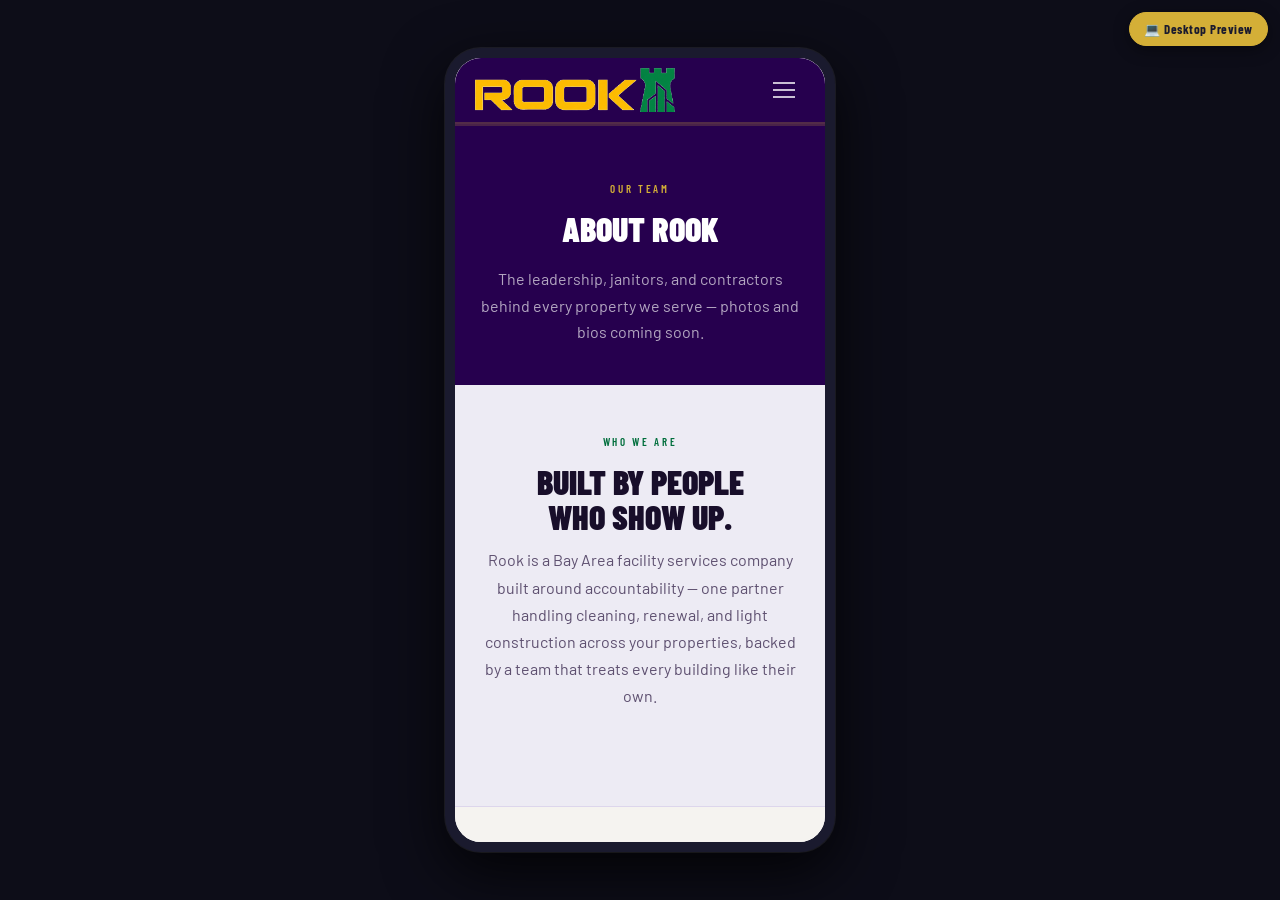
==== about.html @ 9b65b4f2 "Initial commit: Rook Facility Services website Static site with homepage, projects, and about pages." ====
<!DOCTYPE html>
<html lang="en">
<head>
  <meta charset="UTF-8">
  <meta name="viewport" content="width=device-width, initial-scale=1.0">
  <title>ROOK — About</title>
  <link rel="stylesheet" href="https://fonts.googleapis.com/css2?family=Barlow+Condensed:wght@400;500;600;700;800;900&family=Barlow:ital,wght@0,300;0,400;0,500;0,600;1,300&display=swap">
  <link rel="stylesheet" href="css/style.css">
</head>
<body>
<!-- ============================================================
     DEV PREVIEW ONLY — delete this button (and its CSS/JS below)
     before deploying to the live site
     ============================================================ -->
<button id="dev-preview-toggle" class="active" onclick="toggleDevPreview()" title="Switch preview width">💻 Desktop Preview</button>

<!-- ============================================================
     NAV
     ============================================================ -->
<nav role="navigation" aria-label="Main navigation">
  <a href="index.html" class="nav-logo" aria-label="ROOK Home">
    <img src="images/nav-logo.png" alt="ROOK — Clean · Renew · Build" style="height:44px;width:auto;display:block;">
  </a>

  <div class="nav-right">
    <ul class="nav-links">
      <li class="nav-dropdown">
        <button class="nav-dropdown-trigger" aria-haspopup="true" aria-expanded="false">About<span class="nav-dropdown-caret" aria-hidden="true"></span></button>
        <ul class="nav-dropdown-menu">
          <li><a href="#about-content">About</a></li>
          <li><a href="#team">Team</a></li>
        </ul>
      </li>
      <li class="nav-dropdown">
        <a href="index.html#services" class="nav-dropdown-trigger">Services<span class="nav-dropdown-caret" aria-hidden="true"></span></a>
        <ul class="nav-dropdown-menu">
          <li><a href="projects.html">Project</a></li>
          <li><a href="index.html#properties">Properties We Serve</a></li>
        </ul>
      </li>
      <li class="nav-dropdown">
        <button class="nav-dropdown-trigger" aria-haspopup="true" aria-expanded="false">Why Rook<span class="nav-dropdown-caret" aria-hidden="true"></span></button>
        <ul class="nav-dropdown-menu">
          <li><a href="index.html#about">Our Approach</a></li>
          <li><a href="index.html#testimonials">Client Voices</a></li>
        </ul>
      </li>
    </ul>
    <a href="index.html#estimate" class="nav-cta">Contact Us</a>
    <button class="nav-hamburger" aria-label="Open navigation menu" aria-expanded="false" aria-controls="mobile-nav" onclick="toggleMobileNav(this)">
      <span></span><span></span><span></span>
    </button>
  </div>
</nav>

<!-- Mobile nav drawer -->
<nav id="mobile-nav" class="mobile-nav" aria-label="Mobile navigation">
  <ul>
    <li><a href="#about-content" onclick="closeMobileNav()">About</a></li>
    <li><a href="#team" onclick="closeMobileNav()">Team</a></li>
    <li><a href="index.html#services" onclick="closeMobileNav()">Services</a></li>
    <li><a href="projects.html" onclick="closeMobileNav()">Project</a></li>
    <li><a href="index.html#properties" onclick="closeMobileNav()">Properties We Serve</a></li>
    <li><a href="index.html#about" onclick="closeMobileNav()">Our Approach</a></li>
    <li><a href="index.html#testimonials" onclick="closeMobileNav()">Client Voices</a></li>
  </ul>
  <a href="index.html#estimate" class="mobile-cta" onclick="closeMobileNav()">Contact Us</a>
</nav>

<!-- ============================================================
     PAGE HEADER
     ============================================================ -->
<section class="projects-hero">
  <div class="section-label">Our Team</div>
  <h1 class="section-title">About Rook</h1>
  <p class="projects-hero-sub">The leadership, janitors, and contractors behind every property we serve — photos and bios coming soon.</p>
</section>

<!-- ============================================================
     ABOUT / WHO WE ARE
     ============================================================ -->
<section class="team-section" id="about-content">
  <div class="team-section-head">
    <div class="section-label">Who We Are</div>
    <h2 class="section-title">Built by People Who Show Up.</h2>
    <p class="team-section-copy">Rook is a Bay Area facility services company built around accountability — one partner handling cleaning, renewal, and light construction across your properties, backed by a team that treats every building like their own.</p>
  </div>
</section>

<!-- ============================================================
     LEADERSHIP
     ============================================================ -->
<section class="team-section" id="team">
  <div class="team-section-head">
    <div class="section-label">Leadership</div>
    <h2 class="section-title">Meet the Team</h2>
    <p class="team-section-copy">The people setting the standard for how Rook shows up on every property.</p>
  </div>
  <div class="team-grid">
    <div class="team-card">
      <div class="team-photo">Add photo</div>
      <div class="team-name">Full Name</div>
      <div class="team-role">Title / Role</div>
      <p class="team-bio">Short bio goes here — background, focus area, and what they lead at Rook.</p>
    </div>
    <div class="team-card">
      <div class="team-photo">Add photo</div>
      <div class="team-name">Full Name</div>
      <div class="team-role">Title / Role</div>
      <p class="team-bio">Short bio goes here — background, focus area, and what they lead at Rook.</p>
    </div>
    <div class="team-card">
      <div class="team-photo">Add photo</div>
      <div class="team-name">Full Name</div>
      <div class="team-role">Title / Role</div>
      <p class="team-bio">Short bio goes here — background, focus area, and what they lead at Rook.</p>
    </div>
  </div>
</section>

<!-- ============================================================
     FIELD TEAM — JANITORS & CONTRACTORS
     ============================================================ -->
<section class="team-section">
  <div class="team-section-head">
    <div class="section-label">Field Team</div>
    <h2 class="section-title">Janitors &amp; Contractors</h2>
    <p class="team-section-copy">The crews and trusted contractors who do the hands-on work at every property we manage.</p>
  </div>
  <div class="team-grid team-grid--crew">
    <div class="team-card">
      <div class="team-photo">Add photo</div>
      <div class="team-name">Full Name</div>
      <div class="team-role">Role / Company</div>
    </div>
    <div class="team-card">
      <div class="team-photo">Add photo</div>
      <div class="team-name">Full Name</div>
      <div class="team-role">Role / Company</div>
    </div>
    <div class="team-card">
      <div class="team-photo">Add photo</div>
      <div class="team-name">Full Name</div>
      <div class="team-role">Role / Company</div>
    </div>
    <div class="team-card">
      <div class="team-photo">Add photo</div>
      <div class="team-name">Full Name</div>
      <div class="team-role">Role / Company</div>
    </div>
  </div>
</section>

<!-- ============================================================
     FOOTER
     ============================================================ -->
<footer>
  <div class="footer-main">
    <div class="footer-brand">
      <div class="footer-brand-row">
        <img class="footer-logo-full" src="images/footer-logo-full.png" alt="ROOK — Clean, Renew, Build">
        <p class="footer-desc">Facility services that keep your properties clean, safe, and performing. One partner. All handled.</p>
      </div>
    </div>

    <div class="footer-bottom">
      <div class="footer-legal">© 2026 Rook Facility Services. All rights reserved.</div>
      <div class="footer-badge">callrook.com</div>
    </div>
  </div>
</footer>

<!-- ============================================================
     SCRIPTS
     ============================================================ -->
  <script src="js/main.js"></script>
</body>
</html>
---- css/style.css ----
/* Rook Facility Services — Styles */


/* ============================================================
   TOKENS
   ============================================================ */
:root {
  --purple:       #3D0082;
  --purple-deep:  #26004E;
  --purple-mid:   #5400A8;
  --emerald:      #006E3C;
  --emerald-lit:  #008A4C;
  --brass:        #D4AF37;
  --brass-dark:   #B89422;

  /* Light-mode surfaces */
  --bg:           #F5F3F0;
  --bg-alt:       #EDEBF4;
  --surface:      #FFFFFF;
  --text-1:       #180E2A;
  --text-2:       #5E5070;
  --border:       #DDD6EC;
}

@media (prefers-color-scheme: dark) {
  :root:not([data-theme="light"]) {
    --bg:       #180E2A;
    --bg-alt:   #231540;
    --surface:  #2A1850;
    --text-1:   #EDE9F6;
    --text-2:   #A898C0;
    --border:   #3D2A60;
  }
}
:root[data-theme="dark"] {
  --bg:       #180E2A;
  --bg-alt:   #231540;
  --surface:  #2A1850;
  --text-1:   #EDE9F6;
  --text-2:   #A898C0;
  --border:   #3D2A60;
}

/* ============================================================
   RESET + BASE
   ============================================================ */
*, *::before, *::after { box-sizing: border-box; margin: 0; padding: 0; }
html { scroll-behavior: smooth; font-size: 16px; }

body {
  font-family: 'Barlow', -apple-system, sans-serif;
  background: var(--bg);
  color: var(--text-1);
  line-height: 1.6;
  overflow-x: hidden;
}

a { color: inherit; text-decoration: none; }

/* ============================================================
   NAV
   ============================================================ */
nav {
  position: sticky;
  top: 0;
  z-index: 200;
  background: var(--purple-deep);
  height: 66px;
  display: flex;
  align-items: center;
  justify-content: space-between;
  padding: 0 56px;
  border-bottom: 2px solid rgba(212,175,55,0.25);
}

.nav-logo {
  display: flex;
  align-items: center;
  gap: 14px;
}

.nav-rook-icon {
  width: 30px;
  height: 40px;
  flex-shrink: 0;
}
.logo-tagline {
  font-family: 'Barlow Condensed', sans-serif;
  font-weight: 500;
  font-size: 10px;
  letter-spacing: 0.22em;
  text-transform: uppercase;
  color: var(--emerald-lit);
  margin-top: 3px;
}

.nav-right {
  display: flex;
  align-items: center;
  gap: 40px;
}

.nav-links {
  display: flex;
  gap: 32px;
  list-style: none;
}

.nav-links a {
  font-family: 'Barlow Condensed', sans-serif;
  font-weight: 600;
  font-size: 13px;
  letter-spacing: 0.14em;
  text-transform: uppercase;
  color: rgba(255,255,255,0.65);
  transition: color 0.2s;
}
.nav-links a:hover { color: var(--brass); }

.nav-dropdown { position: relative; }
.nav-dropdown-trigger {
  display: flex;
  align-items: center;
  gap: 5px;
  background: none;
  border: none;
  cursor: pointer;
  font-family: 'Barlow Condensed', sans-serif;
  font-weight: 600;
  font-size: 13px;
  letter-spacing: 0.14em;
  text-transform: uppercase;
  color: rgba(255,255,255,0.65);
  transition: color 0.2s;
  padding: 0;
}
.nav-dropdown-trigger:hover { color: var(--brass); }
.nav-dropdown-caret {
  width: 8px;
  height: 8px;
  border-right: 1.5px solid currentColor;
  border-bottom: 1.5px solid currentColor;
  transform: rotate(45deg);
  margin-top: -3px;
  transition: transform 0.2s;
}
.nav-dropdown:hover .nav-dropdown-caret,
.nav-dropdown:focus-within .nav-dropdown-caret { transform: rotate(225deg); margin-top: 3px; }

.nav-dropdown-menu {
  position: absolute;
  top: calc(100% + 14px);
  left: 0;
  min-width: 170px;
  background: var(--purple-deep);
  border: 1px solid rgba(212,175,55,0.25);
  border-radius: 6px;
  box-shadow: 0 16px 32px rgba(0,0,0,0.35);
  padding: 8px 0;
  list-style: none;
  display: none;
  flex-direction: column;
  z-index: 220;
}
.nav-dropdown:hover .nav-dropdown-menu,
.nav-dropdown:focus-within .nav-dropdown-menu { display: flex; }
.nav-dropdown-menu li a {
  display: block;
  padding: 10px 18px;
  white-space: nowrap;
  font-family: 'Barlow Condensed', sans-serif;
  font-weight: 600;
  font-size: 13px;
  letter-spacing: 0.1em;
  text-transform: uppercase;
  color: rgba(255,255,255,0.75);
}
.nav-dropdown-menu li a:hover { background: rgba(212,175,55,0.1); color: var(--brass); }

.nav-cta {
  font-family: 'Barlow Condensed', sans-serif;
  font-weight: 800;
  font-size: 13px;
  letter-spacing: 0.14em;
  text-transform: uppercase;
  background: var(--brass);
  color: var(--purple-deep);
  padding: 9px 22px;
  transition: background 0.2s;
}
.nav-cta:hover { background: var(--brass-dark); }

/* ============================================================
   HERO
   ============================================================ */
.hero {
  background: var(--purple);
  height: min(calc(100vh - 148px), 820px);
  min-height: 520px;
  display: grid;
  grid-template-columns: 58% 42%;
  position: relative;
  overflow: hidden;
}

/* ── Left column: 2 rows ── */
.hero-left {
  display: grid;
  grid-template-rows: 1fr auto;
  position: relative;
  z-index: 2;
}
.hero-left-top {
  display: flex;
  flex-direction: column;
  justify-content: center;
  padding: 0 64px 0 80px;
}
.hero-left-bottom {
  padding: 20px 64px 48px 80px;
  display: flex;
  align-items: center;
}

.eyebrow {
  display: inline-flex;
  align-items: center;
  gap: 12px;
  font-family: 'Barlow Condensed', sans-serif;
  font-weight: 600;
  font-size: 11px;
  letter-spacing: 0.24em;
  text-transform: uppercase;
  color: var(--emerald-lit);
  margin-bottom: 20px;
}
.eyebrow-line {
  display: block;
  width: 28px;
  height: 2px;
  background: var(--emerald-lit);
  flex-shrink: 0;
}
.hero-h1 {
  font-family: 'Barlow Condensed', sans-serif;
  font-weight: 900;
  font-size: clamp(56px, 6vw, 88px);
  line-height: 0.95;
  letter-spacing: -0.01em;
  color: #fff;
  text-transform: uppercase;
  margin-bottom: 24px;
}
.hero-h1 .brass { color: var(--brass); }
.hero-sub {
  font-size: 17px;
  font-weight: 300;
  color: rgba(255,255,255,0.65);
  line-height: 1.65;
  text-align: left;
}

.hero-trust {
  display: flex;
  gap: 72px;
}
.trust-stat { text-align: center; }
.trust-number {
  font-family: 'Barlow Condensed', sans-serif;
  font-weight: 900;
  font-size: 54px;
  color: var(--brass);
  line-height: 1;
  white-space: nowrap;
}
.trust-label {
  font-size: 12px;
  font-weight: 500;
  letter-spacing: 0.1em;
  text-transform: uppercase;
  color: rgba(255,255,255,0.4);
  margin-top: 4px;
}

/* ── Right column: 2 rows ── */
.hero-right {
  display: flex;
  flex-direction: column;
  justify-content: flex-end;
  position: relative;
  background: var(--purple);
  overflow: hidden;
}

/* Castle fills background of right column */

/* Buttons — row 1: align to bottom, same level as headline */
.hero-right-top {
  position: relative;
  z-index: 1;
  display: flex;
  flex-direction: column;
  align-items: center;
  justify-content: flex-end;
  padding: 24px 40px 24px;
}

/* Service line — row 2: align with stats */
.hero-right-bottom {
  position: relative;
  z-index: 1;
  display: flex;
  align-items: center;
  justify-content: center;
  padding: 20px 40px 48px;
  margin-top: 0;
}


/* ── Buttons ── */
.btn-primary {
  display: inline-block;
  font-family: 'Barlow Condensed', sans-serif;
  font-weight: 800;
  font-size: 14px;
  letter-spacing: 0.14em;
  text-transform: uppercase;
  background: var(--brass);
  color: var(--purple-deep);
  width: 220px;
  text-align: center;
  padding: 14px 0;
  border-radius: 3px;
  border: none;
  cursor: pointer;
  transition: background 0.2s, transform 0.15s;
}
.btn-primary:hover { background: var(--brass-dark); transform: translateY(-1px); }

.btn-ghost {
  display: inline-block;
  font-family: 'Barlow Condensed', sans-serif;
  font-weight: 600;
  font-size: 14px;
  letter-spacing: 0.14em;
  text-transform: uppercase;
  color: rgba(255,255,255,0.7);
  border: 1px solid rgba(255,255,255,0.3);
  width: 220px;
  text-align: center;
  padding: 13px 0;
  border-radius: 3px;
  transition: color 0.2s, border-color 0.2s;
}
.btn-ghost:hover { color: #fff; border-color: rgba(255,255,255,0.6); }

.hero-actions-right {
  display: flex;
  flex-direction: row;
  align-items: center;
  justify-content: center;
  gap: 12px;
  flex-wrap: wrap;
}
.hero-actions-left {
  display: flex;
  flex-direction: row;
  align-items: center;
  justify-content: flex-start;
  gap: 14px;
  flex-wrap: wrap;
  margin-top: 28px;
}
.hero-actions-right .btn-primary,
.hero-actions-right .btn-ghost {
  text-align: center;
  white-space: nowrap;
}

/* Service tagline — same visual weight as trust stats */
.hero-service-line {
  font-family: 'Barlow Condensed', sans-serif;
  font-weight: 900;
  font-size: clamp(22px, 3vw, 38px);
  letter-spacing: 0.12em;
  color: var(--emerald-lit);
  text-align: center;
  white-space: nowrap;
  line-height: 1;
  width: 100%;
}


/* ROOK logo — ghost background in right column */
.hero-right-wordmark {
  position: absolute;
  top: 10%;
  height: 78%;
  width: auto;
  max-width: none;
  left: 50%;
  transform: translateX(-50%);
  z-index: 0;
  pointer-events: none;
  opacity: 0.4;
}

.hero-accent-stripe { display: none; }

/* ============================================================
   SECTION SHARED
   ============================================================ */
.section-label {
  font-family: 'Barlow Condensed', sans-serif;
  font-weight: 600;
  font-size: 11px;
  letter-spacing: 0.24em;
  text-transform: uppercase;
  color: var(--emerald);
  margin-bottom: 14px;
}

.section-title {
  font-family: 'Barlow Condensed', sans-serif;
  font-weight: 900;
  font-size: clamp(34px, 3.5vw, 52px);
  line-height: 1.02;
  text-transform: uppercase;
  color: var(--text-1);
  text-wrap: balance;
}

/* ============================================================
   PILLAR BANNER
   ============================================================ */
/* Theme gradient divider */
.theme-divider {
  height: 4px;
  background: linear-gradient(
    90deg,
    var(--purple-deep) 0%,
    var(--purple) 20%,
    var(--emerald) 45%,
    var(--brass) 70%,
    var(--purple) 88%,
    var(--purple-deep) 100%
  );
}

/* ============================================================
   PILLARS
   ============================================================ */
.pillars {
  display: grid;
  grid-template-columns: repeat(3, 1fr);
  gap: 8px;
}

.pillar {
  padding: 28px 20px 28px;
  border: 1.5px solid #5400A8;
  position: relative;
  overflow: hidden;
  transition: background 0.3s;
  background: #ffffff;
  color: var(--text-1);
  display: flex;
  flex-direction: column;
}

.pillar-bg-num {
  position: absolute;
  top: 12px;
  right: 20px;
  font-family: 'Barlow Condensed', sans-serif;
  font-weight: 900;
  font-size: 90px;
  line-height: 1;
  pointer-events: none;
  user-select: none;
  transition: opacity 0.3s;
  color: rgba(61,0,130,0.07);
  z-index: 0;
}

.pillar-icon-wrap {
  width: 44px;
  height: 44px;
  margin-bottom: 14px;
  position: relative;
  z-index: 1;
  display: flex;
  align-items: center;
  justify-content: center;
}
.pillar-brand-icon {
  width: 52px;
  height: 52px;
  object-fit: contain;
  image-rendering: -webkit-optimize-contrast;
  image-rendering: crisp-edges;
  filter: contrast(1.08) saturate(1.1);
}

.pillar-name {
  font-family: 'Barlow Condensed', sans-serif;
  font-weight: 900;
  font-size: 26px;
  text-transform: uppercase;
  letter-spacing: 0.04em;
  line-height: 1;
  margin-bottom: 8px;
  color: var(--purple);
  position: relative;
  z-index: 1;
}
.pillar:hover {
  background: #faf8ff;
}

.pillar-tagline {
  font-family: 'Barlow Condensed', sans-serif;
  font-weight: 600;
  font-size: 11.5px;
  letter-spacing: 0.03em;
  text-transform: uppercase;
  margin-bottom: 10px;
  white-space: nowrap;
  position: relative;
  z-index: 1;
}

.pillar-desc {
  font-size: 13.5px;
  line-height: 1.5;
  color: var(--text-2);
  margin-bottom: 14px;
  position: relative;
  z-index: 1;
}

.pillar-see-details {
  display: inline-flex;
  align-items: center;
  gap: 6px;
  margin-top: auto;
  font-family: 'Barlow Condensed', sans-serif;
  font-weight: 700;
  font-size: 12px;
  letter-spacing: 0.08em;
  text-transform: uppercase;
  color: #5400A8;
  border: 1px solid #5400A8;
  border-radius: 3px;
  padding: 7px 14px;
  position: relative;
  z-index: 1;
  transition: background 0.15s, color 0.15s;
}
.pillar-see-details:hover { background: #5400A8; color: #fff; }

/* Pillar: CLEAN */
.pillar.clean .pillar-name { color: var(--brass-dark); }
.pillar.clean .pillar-tagline { color: var(--emerald-lit); opacity: 1; }

/* Pillar: RENEW */
.pillar.renew .pillar-name { color: var(--brass-dark); }
.pillar.renew .pillar-tagline { color: var(--emerald-lit); opacity: 1; }

/* Pillar: BUILD */
.pillar.build .pillar-name { color: var(--brass-dark); }
.pillar.build .pillar-tagline { color: var(--emerald-lit); opacity: 1; }

/* Pillar background follows --surface token, which the dark-mode token blocks
   already redefine. No extra rule needed here. */

/* ============================================================
   TITLE-ROWS (Properties/Voices, Why Rook/Estimate)
   ============================================================ */
.tr-wrap { scroll-margin-top: 24px; }

.tr-row {
  display: grid;
  grid-template-columns: 440px 1fr;
  gap: 0;
  background: #fff;
  scroll-margin-top: 24px;
  --bg: #ffffff;
  --bg-alt: #EDEBF4;
  --text-1: #180E2A;
  --text-2: #5E5070;
  --border: #DDD6EC;
}

.tr-row:not(.tr-row--screen) { align-items: center; }

.tr-row--screen {
  min-height: calc(100vh - 66px);
}
.tr-row--screen .tr-title,
.tr-row--screen .tr-content {
  display: flex;
  flex-direction: column;
  justify-content: flex-start;
  padding-top: 100px;
}

.tr-title {
  background: var(--purple);
  color: #fff;
  padding: 40px 56px;
}
.tr-title .section-label { color: var(--brass); }
.tr-title .section-title { color: #fff; font-size: clamp(24px, 2.2vw, 34px); }

.tr-content {
  background: #fff;
  padding: 40px 80px;
}

.properties-desc {
  margin-top: 0;
  font-size: 16px;
  font-weight: 300;
  line-height: 1.75;
  color: var(--text-2);
  max-width: 680px;
}


/* Property type grid — full-width strip under both columns */
.prop-grid--horizontal {
  display: grid;
  grid-template-columns: 1fr 1fr;
  gap: 16px;
  margin-top: 32px;
}

.prop-type {
  background: #fff;
  padding: 24px 28px;
  display: flex;
  flex-direction: column;
  gap: 10px;
  border-left: 3px solid var(--purple);
  transition: background 0.25s;
}
.prop-type:hover {
  background: var(--bg-alt);
}

.prop-icon {
  width: 32px;
  height: 32px;
  color: var(--emerald);
  margin-bottom: 4px;
}
.prop-name {
  font-family: 'Barlow Condensed', sans-serif;
  font-weight: 800;
  font-size: 18px;
  text-transform: uppercase;
  letter-spacing: 0.06em;
  color: var(--purple);
}
.prop-desc {
  font-size: 13px;
  color: var(--text-2);
  line-height: 1.55;
  max-width: 460px;
}

/* ============================================================
   HOW WE WORK
   ============================================================ */
.process-steps {
  display: grid;
  grid-template-columns: 1fr;
  gap: 20px;
}

.process-step {
  position: relative;
  border: 1.5px solid var(--emerald);
  padding: 24px 28px;
}

.step-num {
  font-family: 'Barlow Condensed', sans-serif;
  font-weight: 900;
  font-size: 13px;
  letter-spacing: 0.18em;
  color: var(--text-2);
  margin-bottom: 10px;
  opacity: 0.5;
}

.step-title {
  font-family: 'Barlow Condensed', sans-serif;
  font-weight: 800;
  font-size: 20px;
  text-transform: uppercase;
  letter-spacing: 0.04em;
  color: var(--brass-dark);
  margin-bottom: 8px;
}

.step-desc {
  font-size: 14px;
  line-height: 1.6;
  color: var(--text-2);
}

/* ============================================================
   TESTIMONIAL ROTATOR
   ============================================================ */
.testimonial-rotator {
  position: relative;
  margin-top: 22px;
  min-height: 220px;
  padding-bottom: 28px;
}

.testimonial-slide {
  position: absolute;
  top: 0; left: 0; right: 0;
  display: flex;
  flex-direction: column;
  gap: 20px;
  opacity: 0;
  pointer-events: none;
  transition: opacity 0.8s ease;
}
.testimonial-slide.active {
  opacity: 1;
  pointer-events: auto;
}

.testimonial-quote {
  font-size: 16px;
  font-weight: 300;
  font-style: italic;
  line-height: 1.75;
  color: var(--text-2);
}
.testimonial-quote::before { content: '\201C'; }
.testimonial-quote::after  { content: '\201D'; }

.testimonial-meta {
  border-top: 1px solid var(--border);
  padding-top: 20px;
}

.testimonial-name {
  font-family: 'Barlow Condensed', sans-serif;
  font-weight: 800;
  font-size: 16px;
  text-transform: uppercase;
  letter-spacing: 0.06em;
  color: var(--purple);
}
.testimonial-role {
  font-size: 12px;
  font-weight: 500;
  letter-spacing: 0.08em;
  text-transform: uppercase;
  color: var(--text-2);
  margin-top: 4px;
}

.testimonial-dots {
  position: absolute;
  bottom: 0;
  left: 0;
  display: flex;
  gap: 8px;
}
.t-dot {
  width: 8px;
  height: 8px;
  border-radius: 50%;
  background: var(--border);
  border: none;
  padding: 0;
  cursor: pointer;
  transition: background 0.2s;
}
.t-dot.active { background: var(--purple); }

/* ============================================================
   VALUES / TRUST
   ============================================================ */
.values-list {
  margin-top: 36px;
  display: grid;
  grid-template-columns: 1fr;
  gap: 20px;
}

.value-row {
  display: flex;
  align-items: flex-start;
  gap: 18px;
  border: 1.5px solid var(--emerald);
  padding: 20px 24px;
}

.value-icon {
  width: 32px;
  height: 32px;
  color: var(--emerald);
  flex-shrink: 0;
  margin-top: 2px;
}

.value-name {
  font-family: 'Barlow Condensed', sans-serif;
  font-weight: 800;
  font-size: 18px;
  text-transform: uppercase;
  letter-spacing: 0.06em;
  color: var(--purple);
  margin-bottom: 3px;
}

.value-desc {
  font-size: 14px;
  line-height: 1.5;
  color: var(--text-2);
}

/* ============================================================
   QUOTE / CTA
   ============================================================ */
.quote-sub {
  margin-top: 20px;
  font-size: 16px;
  font-weight: 300;
  color: var(--text-2);
  line-height: 1.7;
  max-width: none;
}

.estimate-grid {
  margin-top: 40px;
  display: grid;
  grid-template-columns: 280px 1fr;
  gap: 40px;
  align-items: start;
}

.contact-info {
  margin-top: 0;
  display: flex;
  flex-direction: column;
  gap: 18px;
}

.contact-row {
  display: flex;
  align-items: center;
  gap: 16px;
  font-size: 15px;
  color: var(--text-1);
}

.contact-icon {
  width: 36px;
  height: 36px;
  background: var(--bg-alt);
  display: flex;
  align-items: center;
  justify-content: center;
  flex-shrink: 0;
  color: var(--purple);
}

/* Quote Form */
.quote-form {
  background: var(--bg-alt);
  border: 1px solid var(--border);
  padding: 52px 44px;
}
.quote-form--compact {
  padding: 28px 28px;
}

.form-title {
  font-family: 'Barlow Condensed', sans-serif;
  font-weight: 800;
  font-size: 22px;
  text-transform: uppercase;
  letter-spacing: 0.06em;
  color: var(--purple);
  margin-bottom: 32px;
}
.quote-form--compact .form-title {
  font-size: 16px;
  margin-bottom: 16px;
}

.form-grid {
  display: grid;
  grid-template-columns: 1fr 1fr;
  gap: 16px;
}
.form-grid--compact {
  gap: 12px;
}
.form-grid--compact .form-title { margin-bottom: 0; }
.quote-form--compact textarea { min-height: 64px; }

.form-field {
  display: flex;
  flex-direction: column;
  gap: 7px;
}
.form-field.full { grid-column: span 2; }

.form-field label {
  font-family: 'Barlow Condensed', sans-serif;
  font-weight: 600;
  font-size: 11px;
  letter-spacing: 0.18em;
  text-transform: uppercase;
  color: var(--text-2);
}

.form-field input,
.form-field select,
.form-field textarea {
  background: #fff;
  border: 1px solid var(--border);
  border-bottom: 1px solid var(--purple-mid);
  color: var(--text-1);
  font-family: 'Barlow', sans-serif;
  font-size: 15px;
  padding: 12px 14px;
  outline: none;
  transition: border-color 0.2s, background 0.2s;
  width: 100%;
}
.form-field input::placeholder,
.form-field textarea::placeholder { color: rgba(24,14,42,0.3); }
.form-field input:focus,
.form-field select:focus,
.form-field textarea:focus {
  border-color: var(--purple);
  background: #fff;
}
.form-field select { appearance: none; cursor: pointer; }
.form-field select option { background: #fff; color: var(--text-1); }
.form-field textarea { resize: vertical; min-height: 96px; }

.form-submit {
  grid-column: span 2;
  margin-top: 8px;
  background: var(--brass);
  color: var(--purple-deep);
  font-family: 'Barlow Condensed', sans-serif;
  font-weight: 900;
  font-size: 15px;
  letter-spacing: 0.14em;
  text-transform: uppercase;
  border: none;
  padding: 16px;
  cursor: pointer;
  width: 100%;
  transition: background 0.2s;
}
.form-submit:hover { background: var(--brass-dark); }

/* ============================================================
   FOOTER
   ============================================================ */
footer {
  background: var(--purple-deep);
  border-top: 1px solid rgba(212,175,55,0.18);
  padding: 26px 80px;
}

.footer-main {
  display: flex;
  align-items: center;
  justify-content: space-between;
  gap: 40px;
}

.footer-brand-row {
  display: flex;
  align-items: center;
  gap: 28px;
}

.footer-logo-full {
  width: 140px;
  height: auto;
  flex-shrink: 0;
}

.footer-desc {
  font-size: 14px;
  font-weight: 300;
  color: rgba(255,255,255,0.5);
  line-height: 1.6;
}

.footer-bottom {
  flex-shrink: 0;
  display: flex;
  flex-direction: column;
  align-items: flex-end;
  gap: 6px;
  text-align: right;
}

.footer-legal {
  font-size: 12px;
  color: rgba(255,255,255,0.25);
  white-space: nowrap;
}

.footer-badge {
  font-family: 'Barlow Condensed', sans-serif;
  font-weight: 700;
  font-size: 12px;
  letter-spacing: 0.14em;
  text-transform: uppercase;
  color: rgba(255,255,255,0.2);
}

/* ============================================================
   SCROLL REVEAL
   ============================================================ */
.reveal {
  opacity: 0;
  transform: translateY(24px);
  transition: opacity 0.55s ease, transform 0.55s ease;
}
.reveal.visible {
  opacity: 1;
  transform: none;
}
@media (prefers-reduced-motion: reduce) {
  .reveal { opacity: 1; transform: none; }
}

/* ============================================================
   MOBILE NAV
   ============================================================ */
.nav-hamburger {
  display: none;
  flex-direction: column;
  justify-content: center;
  gap: 5px;
  width: 36px;
  height: 36px;
  background: none;
  border: none;
  cursor: pointer;
  padding: 4px;
  flex-shrink: 0;
}
.nav-hamburger span {
  display: block;
  width: 22px;
  height: 2px;
  background: rgba(255,255,255,0.75);
  transition: transform 0.25s, opacity 0.25s, width 0.25s;
  transform-origin: center;
}
.nav-hamburger.open span:nth-child(1) { transform: translateY(7px) rotate(45deg); }
.nav-hamburger.open span:nth-child(2) { opacity: 0; width: 0; }
.nav-hamburger.open span:nth-child(3) { transform: translateY(-7px) rotate(-45deg); }

.mobile-nav {
  display: none;
  position: fixed;
  top: 66px;
  left: 0;
  right: 0;
  height: auto;
  background: var(--purple-deep);
  border-bottom: 2px solid rgba(212,175,55,0.2);
  z-index: 199;
  padding: 0;
  max-height: 0;
  overflow: hidden;
  transition: max-height 0.3s ease, padding 0.3s ease;
}
.mobile-nav.open {
  max-height: 560px;
  padding: 8px 0 16px;
}
.mobile-nav ul {
  list-style: none;
  display: flex;
  flex-direction: column;
}
.mobile-nav a {
  display: block;
  font-family: 'Barlow Condensed', sans-serif;
  font-weight: 700;
  font-size: 18px;
  letter-spacing: 0.1em;
  text-transform: uppercase;
  color: rgba(255,255,255,0.75);
  padding: 14px 32px;
  border-bottom: 1px solid rgba(255,255,255,0.06);
  transition: color 0.2s, background 0.2s;
}
.mobile-nav a:hover { color: var(--brass); background: rgba(255,255,255,0.04); }
.mobile-nav .mobile-cta {
  margin: 16px 32px 0;
  display: block;
  background: var(--brass);
  color: var(--purple-deep);
  font-family: 'Barlow Condensed', sans-serif;
  font-weight: 900;
  font-size: 15px;
  letter-spacing: 0.12em;
  text-transform: uppercase;
  padding: 14px 24px;
  text-align: center;
  border: none;
  transition: background 0.2s;
}
.mobile-nav .mobile-cta:hover { background: var(--brass-dark); color: #fff; }

/* ============================================================
   RESPONSIVE
   ============================================================ */
@media (max-width: 1100px) {
  .hero { grid-template-columns: 1fr; }
  .hero-right { display: none; }
  .hero-left { padding: 80px 48px; }

  .tr-row { grid-template-columns: 1fr; }
  .tr-title, .tr-content { padding: 32px 48px; }
  .prop-grid--horizontal { grid-template-columns: 1fr; }
  .prop-type { padding: 32px 48px; }
  nav { padding: 0 32px; }
  .nav-links { display: none; }
  .nav-cta { display: none; }
  .nav-hamburger { display: flex; }
  .mobile-nav { display: block; }

  .pillars { grid-template-columns: 1fr; }
}

@media (max-width: 680px) {
  nav { padding: 0 20px; }

  .hero { height: auto; min-height: 0; padding-bottom: 40px; }
  .hero-left { padding: 0; }
  .hero-left-top { padding: 40px 20px 0; }
  .hero-left-bottom { padding: 20px 20px 32px; }
  .hero-h1 { font-size: clamp(32px, 10vw, 48px); margin-bottom: 16px; }
  .hero-sub { font-size: 15px; }
  .hero-sub br { display: none; }
  .pillar-tagline { white-space: normal; }
  .hero-actions-left { gap: 12px; }
  .btn-primary, .btn-ghost { width: 158px; font-size: 12px; }

  .hero-trust { flex-direction: column; gap: 16px; }
  .trust-stat { text-align: left; }
  .trust-number { font-size: 34px; }

  .creds-strip { flex-direction: column; align-items: flex-start; padding: 20px 20px; gap: 14px; overflow-x: visible; }
  .creds-list { flex-direction: column; flex-wrap: wrap; gap: 12px; width: 100%; }
  .cred-item { white-space: normal; }
  .cred-name, .cred-num { white-space: normal; }

  /* Sections that were sized to fill one screen on desktop should just size
     to their content on mobile — a fixed full-screen height only creates
     huge empty gaps once content reflows to more, shorter lines. */
  .tr-row--screen { min-height: 0; }
  .tr-row--screen .tr-title,
  .tr-row--screen .tr-content { display: block; }

  .tr-wrap, .tr-row, .tr-title, .tr-content,
  .pillars, .pillar, .pillar-see-details { min-width: 0; }

  .pillar { padding: 40px 20px; }
  .pillar-desc { max-width: none; }

  .tr-row { grid-template-columns: 1fr; }
  .tr-title, .tr-content { padding: 32px 20px; }
  .tr-title .section-title { font-size: clamp(22px, 6.5vw, 30px); }

  .prop-grid--horizontal { grid-template-columns: 1fr; }
  .prop-type { padding: 28px 20px; }

  .process-steps { grid-template-columns: 1fr; gap: 24px; }

  /* Wrapped quote + meta text runs taller on narrow screens than the
     desktop-tuned min-height, which pushed the absolutely-positioned
     dots up into the author name. Give it room and let the dots sit
     below in normal flow instead of overlapping. */
  .testimonial-rotator { min-height: 340px; padding-bottom: 36px; }
  .testimonial-dots { bottom: 4px; }
  .value-desc { white-space: normal; }
  .values-list { grid-template-columns: 1fr; grid-auto-flow: row; }

  .estimate-grid { grid-template-columns: 1fr; }
  .quote-form { padding: 32px 20px; }
  .quote-form--compact { padding: 24px 20px; }
  .form-grid { grid-template-columns: 1fr; }
  .form-field.full,
  .form-submit { grid-column: span 1; }

  footer { padding: 28px 20px; }
  .footer-main { flex-direction: column; align-items: flex-start; gap: 20px; }
  .footer-brand-row { flex-direction: column; align-items: flex-start; gap: 16px; }
  .footer-logo-full { width: 150px; }
  .footer-bottom { align-items: flex-start; text-align: left; gap: 6px; }
}


/* ── Credentials Modal ── */
.prop-type--clickable {
  cursor: pointer;
  position: relative;
}
.prop-type--clickable:hover { background: var(--bg-alt) !important; }
.prop-see-more {
  font-family: 'Barlow Condensed', sans-serif;
  font-weight: 700;
  font-size: 11px;
  letter-spacing: 0.14em;
  text-transform: uppercase;
  color: var(--purple-mid);
  margin-top: 4px;
}
.modal-overlay {
  display: none;
  position: fixed;
  inset: 0;
  background: rgba(10,0,30,0.75);
  z-index: 9999;
  align-items: center;
  justify-content: center;
  backdrop-filter: blur(4px);
}
.modal-overlay.open { display: flex; }
.modal-box {
  background: var(--surface);
  border-radius: 12px;
  padding: 48px 40px;
  max-width: 520px;
  width: 90%;
  position: relative;
  box-shadow: 0 24px 80px rgba(0,0,0,0.4);
}
.modal-close {
  position: absolute;
  top: 16px;
  right: 20px;
  background: none;
  border: none;
  font-size: 18px;
  color: var(--text-2);
  cursor: pointer;
  line-height: 1;
}
.modal-label {
  font-family: 'Barlow Condensed', sans-serif;
  font-weight: 700;
  font-size: 11px;
  letter-spacing: 0.2em;
  text-transform: uppercase;
  color: var(--emerald);
  margin-bottom: 10px;
}
.modal-title {
  font-family: 'Barlow Condensed', sans-serif;
  font-weight: 900;
  font-size: 32px;
  color: var(--purple);
  margin-bottom: 12px;
}
.modal-sub {
  font-size: 15px;
  color: var(--text-2);
  line-height: 1.6;
  margin-bottom: 28px;
}
.modal-logos {
  display: grid;
  grid-template-columns: 1fr 1fr;
  gap: 12px;
  margin-bottom: 32px;
}
.modal-company {
  background: var(--bg-alt);
  border-left: 3px solid var(--emerald);
  padding: 12px 16px;
  font-family: 'Barlow Condensed', sans-serif;
  font-weight: 700;
  font-size: 14px;
  letter-spacing: 0.04em;
  color: var(--text-1);
  border-radius: 0 6px 6px 0;
}
.modal-cta {
  display: inline-block;
  font-family: 'Barlow Condensed', sans-serif;
  font-weight: 800;
  font-size: 13px;
  letter-spacing: 0.14em;
  text-transform: uppercase;
  color: var(--brass-dark);
  border-bottom: 2px solid var(--brass-dark);
  padding-bottom: 3px;
  text-decoration: none;
}


/* Hero right logo stack */
.hero-logo-stack {
  display: flex;
  flex-direction: column;
  align-items: center;
  justify-content: center;
  gap: 20px;
  padding: 40px 32px;
  width: 100%;
}
.hero-castle-img {
  width: 62%;
  max-width: 280px;
  object-fit: contain;
}
.hero-wordmark-img {
  width: 88%;
  max-width: 360px;
  object-fit: contain;
}

/* ── Credentials strip ── */
.creds-strip {
  background: var(--purple-deep);
  padding: 20px 80px;
  display: flex;
  align-items: center;
  gap: 90px;
  flex-wrap: nowrap;
  overflow-x: auto;
}
.creds-label {
  font-family: 'Barlow Condensed', sans-serif;
  font-weight: 800;
  font-size: 11px;
  letter-spacing: 0.22em;
  text-transform: uppercase;
  color: var(--brass);
  white-space: nowrap;
  flex-shrink: 0;
}
.creds-list {
  display: flex;
  gap: 56px;
  flex-wrap: nowrap;
}
.cred-item {
  display: flex;
  align-items: flex-start;
  gap: 8px;
  white-space: nowrap;
  flex-shrink: 0;
}
.cred-badge {
  width: 20px;
  height: 20px;
  background: var(--emerald);
  border-radius: 50%;
  display: flex;
  align-items: center;
  justify-content: center;
  font-size: 11px;
  color: #fff;
  font-weight: 700;
  flex-shrink: 0;
  margin-top: 1px;
}
.cred-name {
  font-family: 'Barlow Condensed', sans-serif;
  font-weight: 700;
  font-size: 13px;
  letter-spacing: 0.06em;
  color: rgba(255,255,255,0.9);
  line-height: 1.2;
}
.cred-num {
  font-size: 11px;
  color: rgba(255,255,255,0.4);
  margin-top: 2px;
}

/* ============================================================
   PROJECTS PAGE
   ============================================================ */
.projects-hero {
  background: var(--purple-deep);
  padding: 72px 80px 56px;
  text-align: center;
}
.projects-hero .section-label { color: var(--brass); justify-content: center; display: flex; }
.projects-hero .section-title { color: #fff; }
.projects-hero-sub {
  max-width: 560px;
  margin: 20px auto 0;
  font-size: 16px;
  line-height: 1.65;
  color: rgba(255,255,255,0.65);
}

.project-detail {
  padding: 72px 80px;
  border-bottom: 1px solid var(--border);
  scroll-margin-top: 24px;
}
.project-detail:nth-child(odd) { background: var(--bg-alt); }

.project-detail-head {
  display: flex;
  align-items: center;
  gap: 20px;
  margin-bottom: 20px;
}
.project-detail-icon {
  width: 56px;
  height: 56px;
  object-fit: contain;
}
.project-detail-head .section-title { margin: 0; color: var(--brass-dark); }

.project-detail-copy {
  font-size: 16px;
  line-height: 1.7;
  color: var(--text-2);
  max-width: 640px;
  margin-bottom: 40px;
}

.project-gallery {
  display: grid;
  grid-template-columns: repeat(3, 1fr);
  gap: 20px;
}
.project-gallery-placeholder {
  aspect-ratio: 4 / 3;
  border: 2px dashed var(--border);
  border-radius: 8px;
  display: flex;
  align-items: center;
  justify-content: center;
  font-family: 'Barlow Condensed', sans-serif;
  font-weight: 600;
  font-size: 13px;
  letter-spacing: 0.08em;
  text-transform: uppercase;
  color: var(--text-2);
  opacity: 0.5;
}

@media (max-width: 900px) {
  .project-gallery { grid-template-columns: repeat(2, 1fr); }
}
@media (max-width: 680px) {
  .projects-hero { padding: 56px 24px 40px; }
  .project-detail { padding: 48px 24px; }
  .project-gallery { grid-template-columns: 1fr; }
}

/* ============================================================
   ABOUT / TEAM PAGE
   ============================================================ */
.team-section {
  padding: 72px 80px;
  border-bottom: 1px solid var(--border);
  scroll-margin-top: 24px;
}
.team-section:nth-child(odd) { background: var(--bg-alt); }

.team-section-head {
  max-width: 640px;
  margin: 0 auto 48px;
  text-align: center;
}
.team-section-head .section-label { justify-content: center; display: flex; }
.team-section-head .section-title { margin-bottom: 12px; }
.team-section-copy {
  font-size: 16px;
  line-height: 1.7;
  color: var(--text-2);
}

.team-grid {
  display: grid;
  grid-template-columns: repeat(3, 1fr);
  gap: 32px;
  max-width: 1100px;
  margin: 0 auto;
}
.team-grid--crew {
  grid-template-columns: repeat(4, 1fr);
}

.team-card { text-align: left; }

.team-photo {
  aspect-ratio: 1 / 1;
  border: 2px dashed var(--border);
  border-radius: 8px;
  display: flex;
  align-items: center;
  justify-content: center;
  font-family: 'Barlow Condensed', sans-serif;
  font-weight: 600;
  font-size: 13px;
  letter-spacing: 0.08em;
  text-transform: uppercase;
  color: var(--text-2);
  opacity: 0.5;
  margin-bottom: 16px;
}

.team-name {
  font-family: 'Barlow Condensed', sans-serif;
  font-weight: 800;
  font-size: 18px;
  text-transform: uppercase;
  letter-spacing: 0.04em;
  color: var(--purple);
}
.team-role {
  font-size: 12px;
  font-weight: 600;
  letter-spacing: 0.06em;
  text-transform: uppercase;
  color: var(--brass-dark);
  margin-top: 3px;
}
.team-bio {
  font-size: 14px;
  line-height: 1.6;
  color: var(--text-2);
  margin-top: 10px;
}

@media (max-width: 900px) {
  .team-grid { grid-template-columns: repeat(2, 1fr); }
  .team-grid--crew { grid-template-columns: repeat(2, 1fr); }
}
@media (max-width: 680px) {
  .team-section { padding: 48px 24px; }
  .team-grid, .team-grid--crew { grid-template-columns: 1fr; gap: 28px; }
}

/* ============================================================
   DEV PREVIEW ONLY — delete everything below before deploying
   ============================================================ */
#dev-preview-toggle {
  position: fixed;
  top: 12px;
  right: 12px;
  z-index: 999999;
  display: flex;
  align-items: center;
  gap: 6px;
  background: #1a1a2e;
  color: #D4AF37;
  border: 1px solid rgba(212,175,55,0.5);
  border-radius: 20px;
  padding: 8px 14px;
  font-family: 'Barlow Condensed', sans-serif;
  font-weight: 700;
  font-size: 13px;
  letter-spacing: 0.04em;
  cursor: pointer;
  box-shadow: 0 4px 16px rgba(0,0,0,0.4);
}
#dev-preview-toggle:hover { background: #26264a; }
#dev-preview-toggle.active {
  background: #D4AF37;
  color: #1a1a2e;
  border-color: #D4AF37;
}

/* Real mobile preview: an iframe with its own 390px browsing context,
   so @media rules actually evaluate against a true mobile viewport. */
body.dev-preview-hidden > *:not(#dev-preview-toggle):not(#dev-preview-frame-wrap) {
  display: none !important;
}
#dev-preview-frame-wrap {
  position: fixed;
  inset: 0;
  background: #0d0d18;
  z-index: 999990;
  display: flex;
  align-items: flex-start;
  justify-content: center;
  overflow: auto;
  padding: 48px 20px;
}
#dev-preview-frame-wrap iframe {
  width: 390px;
  height: 844px;
  max-height: calc(100vh - 96px);
  border: 10px solid #1a1a2e;
  border-radius: 36px;
  background: #fff;
  box-shadow: 0 0 0 1px rgba(255,255,255,0.07), 0 20px 60px rgba(0,0,0,0.8);
  flex-shrink: 0;
}
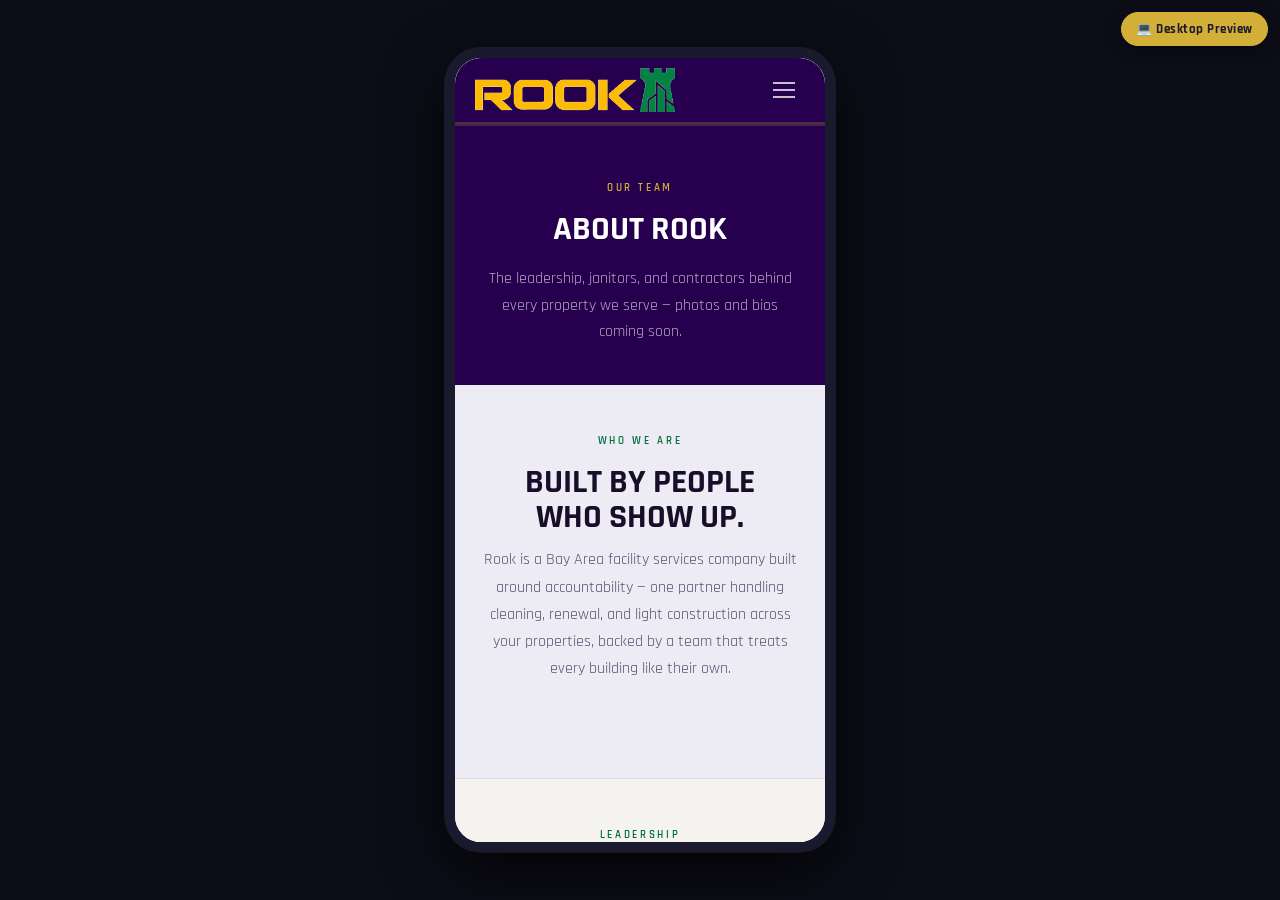
==== commit 0bf557b2: "Restructure nav into grouped dropdowns, switch to Rajdhani font, fix color/layout issues - Nav: Who " ====
--- a/about.html
+++ b/about.html
@@ -4,7 +4,7 @@
   <meta charset="UTF-8">
   <meta name="viewport" content="width=device-width, initial-scale=1.0">
   <title>ROOK — About</title>
-  <link rel="stylesheet" href="https://fonts.googleapis.com/css2?family=Barlow+Condensed:wght@400;500;600;700;800;900&family=Barlow:ital,wght@0,300;0,400;0,500;0,600;1,300&display=swap">
+  <link rel="stylesheet" href="https://fonts.googleapis.com/css2?family=Rajdhani:wght@300;400;500;600;700&display=swap">
   <link rel="stylesheet" href="css/style.css">
 </head>
 <body>
@@ -25,16 +25,17 @@
   <div class="nav-right">
     <ul class="nav-links">
       <li class="nav-dropdown">
-        <button class="nav-dropdown-trigger" aria-haspopup="true" aria-expanded="false">About<span class="nav-dropdown-caret" aria-hidden="true"></span></button>
+        <button class="nav-dropdown-trigger" aria-haspopup="true" aria-expanded="false">Who We Are<span class="nav-dropdown-caret" aria-hidden="true"></span></button>
         <ul class="nav-dropdown-menu">
           <li><a href="#about-content">About</a></li>
           <li><a href="#team">Team</a></li>
         </ul>
       </li>
       <li class="nav-dropdown">
-        <a href="index.html#services" class="nav-dropdown-trigger">Services<span class="nav-dropdown-caret" aria-hidden="true"></span></a>
+        <button class="nav-dropdown-trigger" aria-haspopup="true" aria-expanded="false">What We Do<span class="nav-dropdown-caret" aria-hidden="true"></span></button>
         <ul class="nav-dropdown-menu">
-          <li><a href="projects.html">Project</a></li>
+          <li><a href="index.html#services">Services</a></li>
+          <li><a href="projects.html">Projects</a></li>
           <li><a href="index.html#properties">Properties We Serve</a></li>
         </ul>
       </li>
@@ -56,13 +57,18 @@
 <!-- Mobile nav drawer -->
 <nav id="mobile-nav" class="mobile-nav" aria-label="Mobile navigation">
   <ul>
-    <li><a href="#about-content" onclick="closeMobileNav()">About</a></li>
-    <li><a href="#team" onclick="closeMobileNav()">Team</a></li>
-    <li><a href="index.html#services" onclick="closeMobileNav()">Services</a></li>
-    <li><a href="projects.html" onclick="closeMobileNav()">Project</a></li>
-    <li><a href="index.html#properties" onclick="closeMobileNav()">Properties We Serve</a></li>
-    <li><a href="index.html#about" onclick="closeMobileNav()">Our Approach</a></li>
-    <li><a href="index.html#testimonials" onclick="closeMobileNav()">Client Voices</a></li>
+    <li class="mobile-nav-group-label">Who We Are</li>
+    <li><a class="mobile-nav-sublink" href="#about-content" onclick="closeMobileNav()">About</a></li>
+    <li><a class="mobile-nav-sublink" href="#team" onclick="closeMobileNav()">Team</a></li>
+
+    <li class="mobile-nav-group-label">What We Do</li>
+    <li><a class="mobile-nav-sublink" href="index.html#services" onclick="closeMobileNav()">Services</a></li>
+    <li><a class="mobile-nav-sublink" href="projects.html" onclick="closeMobileNav()">Projects</a></li>
+    <li><a class="mobile-nav-sublink" href="index.html#properties" onclick="closeMobileNav()">Properties We Serve</a></li>
+
+    <li class="mobile-nav-group-label">Why Rook</li>
+    <li><a class="mobile-nav-sublink" href="index.html#about" onclick="closeMobileNav()">Our Approach</a></li>
+    <li><a class="mobile-nav-sublink" href="index.html#testimonials" onclick="closeMobileNav()">Client Voices</a></li>
   </ul>
   <a href="index.html#estimate" class="mobile-cta" onclick="closeMobileNav()">Contact Us</a>
 </nav>
--- a/css/style.css
+++ b/css/style.css
@@ -12,6 +12,11 @@
   --emerald-lit:  #008A4C;
   --brass:        #D4AF37;
   --brass-dark:   #B89422;
+  /* Richer, more saturated gold for small bold text on white/light
+     surfaces — the plain --brass token has very low contrast on white
+     (it only reads as "bright" against the dark purple sections), so
+     headings that sit on white use this instead to look equally vivid. */
+  --brass-onwhite: #CC9900;
 
   /* Light-mode surfaces */
   --bg:           #F5F3F0;
@@ -48,7 +53,7 @@
 html { scroll-behavior: smooth; font-size: 16px; }
 
 body {
-  font-family: 'Barlow', -apple-system, sans-serif;
+  font-family: 'Rajdhani', -apple-system, sans-serif;
   background: var(--bg);
   color: var(--text-1);
   line-height: 1.6;
@@ -85,7 +90,7 @@
   flex-shrink: 0;
 }
 .logo-tagline {
-  font-family: 'Barlow Condensed', sans-serif;
+  font-family: 'Rajdhani', sans-serif;
   font-weight: 500;
   font-size: 10px;
   letter-spacing: 0.22em;
@@ -107,7 +112,7 @@
 }
 
 .nav-links a {
-  font-family: 'Barlow Condensed', sans-serif;
+  font-family: 'Rajdhani', sans-serif;
   font-weight: 600;
   font-size: 13px;
   letter-spacing: 0.14em;
@@ -125,7 +130,7 @@
   background: none;
   border: none;
   cursor: pointer;
-  font-family: 'Barlow Condensed', sans-serif;
+  font-family: 'Rajdhani', sans-serif;
   font-weight: 600;
   font-size: 13px;
   letter-spacing: 0.14em;
@@ -168,7 +173,7 @@
   display: block;
   padding: 10px 18px;
   white-space: nowrap;
-  font-family: 'Barlow Condensed', sans-serif;
+  font-family: 'Rajdhani', sans-serif;
   font-weight: 600;
   font-size: 13px;
   letter-spacing: 0.1em;
@@ -178,7 +183,7 @@
 .nav-dropdown-menu li a:hover { background: rgba(212,175,55,0.1); color: var(--brass); }
 
 .nav-cta {
-  font-family: 'Barlow Condensed', sans-serif;
+  font-family: 'Rajdhani', sans-serif;
   font-weight: 800;
   font-size: 13px;
   letter-spacing: 0.14em;
@@ -226,7 +231,7 @@
   display: inline-flex;
   align-items: center;
   gap: 12px;
-  font-family: 'Barlow Condensed', sans-serif;
+  font-family: 'Rajdhani', sans-serif;
   font-weight: 600;
   font-size: 11px;
   letter-spacing: 0.24em;
@@ -242,7 +247,7 @@
   flex-shrink: 0;
 }
 .hero-h1 {
-  font-family: 'Barlow Condensed', sans-serif;
+  font-family: 'Rajdhani', sans-serif;
   font-weight: 900;
   font-size: clamp(56px, 6vw, 88px);
   line-height: 0.95;
@@ -266,7 +271,7 @@
 }
 .trust-stat { text-align: center; }
 .trust-number {
-  font-family: 'Barlow Condensed', sans-serif;
+  font-family: 'Rajdhani', sans-serif;
   font-weight: 900;
   font-size: 54px;
   color: var(--brass);
@@ -279,6 +284,7 @@
   letter-spacing: 0.1em;
   text-transform: uppercase;
   color: rgba(255,255,255,0.4);
+  white-space: nowrap;
   margin-top: 4px;
 }
 
@@ -320,7 +326,7 @@
 /* ── Buttons ── */
 .btn-primary {
   display: inline-block;
-  font-family: 'Barlow Condensed', sans-serif;
+  font-family: 'Rajdhani', sans-serif;
   font-weight: 800;
   font-size: 14px;
   letter-spacing: 0.14em;
@@ -339,7 +345,7 @@
 
 .btn-ghost {
   display: inline-block;
-  font-family: 'Barlow Condensed', sans-serif;
+  font-family: 'Rajdhani', sans-serif;
   font-weight: 600;
   font-size: 14px;
   letter-spacing: 0.14em;
@@ -379,7 +385,7 @@
 
 /* Service tagline — same visual weight as trust stats */
 .hero-service-line {
-  font-family: 'Barlow Condensed', sans-serif;
+  font-family: 'Rajdhani', sans-serif;
   font-weight: 900;
   font-size: clamp(22px, 3vw, 38px);
   letter-spacing: 0.12em;
@@ -411,7 +417,7 @@
    SECTION SHARED
    ============================================================ */
 .section-label {
-  font-family: 'Barlow Condensed', sans-serif;
+  font-family: 'Rajdhani', sans-serif;
   font-weight: 600;
   font-size: 11px;
   letter-spacing: 0.24em;
@@ -421,7 +427,7 @@
 }
 
 .section-title {
-  font-family: 'Barlow Condensed', sans-serif;
+  font-family: 'Rajdhani', sans-serif;
   font-weight: 900;
   font-size: clamp(34px, 3.5vw, 52px);
   line-height: 1.02;
@@ -472,7 +478,7 @@
   position: absolute;
   top: 12px;
   right: 20px;
-  font-family: 'Barlow Condensed', sans-serif;
+  font-family: 'Rajdhani', sans-serif;
   font-weight: 900;
   font-size: 90px;
   line-height: 1;
@@ -503,7 +509,7 @@
 }
 
 .pillar-name {
-  font-family: 'Barlow Condensed', sans-serif;
+  font-family: 'Rajdhani', sans-serif;
   font-weight: 900;
   font-size: 26px;
   text-transform: uppercase;
@@ -519,7 +525,7 @@
 }
 
 .pillar-tagline {
-  font-family: 'Barlow Condensed', sans-serif;
+  font-family: 'Rajdhani', sans-serif;
   font-weight: 600;
   font-size: 11.5px;
   letter-spacing: 0.03em;
@@ -544,7 +550,7 @@
   align-items: center;
   gap: 6px;
   margin-top: auto;
-  font-family: 'Barlow Condensed', sans-serif;
+  font-family: 'Rajdhani', sans-serif;
   font-weight: 700;
   font-size: 12px;
   letter-spacing: 0.08em;
@@ -560,15 +566,15 @@
 .pillar-see-details:hover { background: #5400A8; color: #fff; }
 
 /* Pillar: CLEAN */
-.pillar.clean .pillar-name { color: var(--brass-dark); }
+.pillar.clean .pillar-name { color: var(--brass-onwhite); }
 .pillar.clean .pillar-tagline { color: var(--emerald-lit); opacity: 1; }
 
 /* Pillar: RENEW */
-.pillar.renew .pillar-name { color: var(--brass-dark); }
+.pillar.renew .pillar-name { color: var(--brass-onwhite); }
 .pillar.renew .pillar-tagline { color: var(--emerald-lit); opacity: 1; }
 
 /* Pillar: BUILD */
-.pillar.build .pillar-name { color: var(--brass-dark); }
+.pillar.build .pillar-name { color: var(--brass-onwhite); }
 .pillar.build .pillar-tagline { color: var(--emerald-lit); opacity: 1; }
 
 /* Pillar background follows --surface token, which the dark-mode token blocks
@@ -592,7 +598,12 @@
   --border: #DDD6EC;
 }
 
-.tr-row:not(.tr-row--screen) { align-items: center; }
+.tr-row:not(.tr-row--screen) .tr-title,
+.tr-row:not(.tr-row--screen) .tr-content {
+  display: flex;
+  flex-direction: column;
+  justify-content: center;
+}
 
 .tr-row--screen {
   min-height: calc(100vh - 66px);
@@ -601,8 +612,7 @@
 .tr-row--screen .tr-content {
   display: flex;
   flex-direction: column;
-  justify-content: flex-start;
-  padding-top: 100px;
+  justify-content: center;
 }
 
 .tr-title {
@@ -656,7 +666,7 @@
   margin-bottom: 4px;
 }
 .prop-name {
-  font-family: 'Barlow Condensed', sans-serif;
+  font-family: 'Rajdhani', sans-serif;
   font-weight: 800;
   font-size: 18px;
   text-transform: uppercase;
@@ -686,7 +696,7 @@
 }
 
 .step-num {
-  font-family: 'Barlow Condensed', sans-serif;
+  font-family: 'Rajdhani', sans-serif;
   font-weight: 900;
   font-size: 13px;
   letter-spacing: 0.18em;
@@ -696,12 +706,12 @@
 }
 
 .step-title {
-  font-family: 'Barlow Condensed', sans-serif;
+  font-family: 'Rajdhani', sans-serif;
   font-weight: 800;
   font-size: 20px;
   text-transform: uppercase;
   letter-spacing: 0.04em;
-  color: var(--brass-dark);
+  color: var(--brass-onwhite);
   margin-bottom: 8px;
 }
 
@@ -752,7 +762,7 @@
 }
 
 .testimonial-name {
-  font-family: 'Barlow Condensed', sans-serif;
+  font-family: 'Rajdhani', sans-serif;
   font-weight: 800;
   font-size: 16px;
   text-transform: uppercase;
@@ -814,7 +824,7 @@
 }
 
 .value-name {
-  font-family: 'Barlow Condensed', sans-serif;
+  font-family: 'Rajdhani', sans-serif;
   font-weight: 800;
   font-size: 18px;
   text-transform: uppercase;
@@ -886,7 +896,7 @@
 }
 
 .form-title {
-  font-family: 'Barlow Condensed', sans-serif;
+  font-family: 'Rajdhani', sans-serif;
   font-weight: 800;
   font-size: 22px;
   text-transform: uppercase;
@@ -918,7 +928,7 @@
 .form-field.full { grid-column: span 2; }
 
 .form-field label {
-  font-family: 'Barlow Condensed', sans-serif;
+  font-family: 'Rajdhani', sans-serif;
   font-weight: 600;
   font-size: 11px;
   letter-spacing: 0.18em;
@@ -933,7 +943,7 @@
   border: 1px solid var(--border);
   border-bottom: 1px solid var(--purple-mid);
   color: var(--text-1);
-  font-family: 'Barlow', sans-serif;
+  font-family: 'Rajdhani', sans-serif;
   font-size: 15px;
   padding: 12px 14px;
   outline: none;
@@ -957,7 +967,7 @@
   margin-top: 8px;
   background: var(--brass);
   color: var(--purple-deep);
-  font-family: 'Barlow Condensed', sans-serif;
+  font-family: 'Rajdhani', sans-serif;
   font-weight: 900;
   font-size: 15px;
   letter-spacing: 0.14em;
@@ -1021,7 +1031,7 @@
 }
 
 .footer-badge {
-  font-family: 'Barlow Condensed', sans-serif;
+  font-family: 'Rajdhani', sans-serif;
   font-weight: 700;
   font-size: 12px;
   letter-spacing: 0.14em;
@@ -1089,7 +1099,7 @@
   transition: max-height 0.3s ease, padding 0.3s ease;
 }
 .mobile-nav.open {
-  max-height: 560px;
+  max-height: 660px;
   padding: 8px 0 16px;
 }
 .mobile-nav ul {
@@ -1099,7 +1109,7 @@
 }
 .mobile-nav a {
   display: block;
-  font-family: 'Barlow Condensed', sans-serif;
+  font-family: 'Rajdhani', sans-serif;
   font-weight: 700;
   font-size: 18px;
   letter-spacing: 0.1em;
@@ -1110,12 +1120,46 @@
   transition: color 0.2s, background 0.2s;
 }
 .mobile-nav a:hover { color: var(--brass); background: rgba(255,255,255,0.04); }
+
+.mobile-nav-group-label {
+  font-family: 'Rajdhani', sans-serif;
+  font-weight: 700;
+  font-size: 11px;
+  letter-spacing: 0.18em;
+  text-transform: uppercase;
+  color: var(--brass);
+  opacity: 0.85;
+  padding: 16px 32px 6px;
+}
+.mobile-nav-group-label:not(:first-child) {
+  border-top: 1px solid rgba(255,255,255,0.1);
+  margin-top: 6px;
+}
+
+.mobile-nav a.mobile-nav-sublink {
+  padding: 12px 32px 12px 44px;
+  font-size: 15px;
+  font-weight: 600;
+  color: rgba(255,255,255,0.6);
+  position: relative;
+}
+.mobile-nav a.mobile-nav-sublink::before {
+  content: '';
+  position: absolute;
+  left: 32px;
+  top: 50%;
+  transform: translateY(-50%);
+  width: 4px;
+  height: 4px;
+  border-radius: 50%;
+  background: var(--emerald-lit);
+}
 .mobile-nav .mobile-cta {
   margin: 16px 32px 0;
   display: block;
   background: var(--brass);
   color: var(--purple-deep);
-  font-family: 'Barlow Condensed', sans-serif;
+  font-family: 'Rajdhani', sans-serif;
   font-weight: 900;
   font-size: 15px;
   letter-spacing: 0.12em;
@@ -1224,7 +1268,7 @@
 }
 .prop-type--clickable:hover { background: var(--bg-alt) !important; }
 .prop-see-more {
-  font-family: 'Barlow Condensed', sans-serif;
+  font-family: 'Rajdhani', sans-serif;
   font-weight: 700;
   font-size: 11px;
   letter-spacing: 0.14em;
@@ -1264,7 +1308,7 @@
   line-height: 1;
 }
 .modal-label {
-  font-family: 'Barlow Condensed', sans-serif;
+  font-family: 'Rajdhani', sans-serif;
   font-weight: 700;
   font-size: 11px;
   letter-spacing: 0.2em;
@@ -1273,7 +1317,7 @@
   margin-bottom: 10px;
 }
 .modal-title {
-  font-family: 'Barlow Condensed', sans-serif;
+  font-family: 'Rajdhani', sans-serif;
   font-weight: 900;
   font-size: 32px;
   color: var(--purple);
@@ -1295,7 +1339,7 @@
   background: var(--bg-alt);
   border-left: 3px solid var(--emerald);
   padding: 12px 16px;
-  font-family: 'Barlow Condensed', sans-serif;
+  font-family: 'Rajdhani', sans-serif;
   font-weight: 700;
   font-size: 14px;
   letter-spacing: 0.04em;
@@ -1304,7 +1348,7 @@
 }
 .modal-cta {
   display: inline-block;
-  font-family: 'Barlow Condensed', sans-serif;
+  font-family: 'Rajdhani', sans-serif;
   font-weight: 800;
   font-size: 13px;
   letter-spacing: 0.14em;
@@ -1348,7 +1392,7 @@
   overflow-x: auto;
 }
 .creds-label {
-  font-family: 'Barlow Condensed', sans-serif;
+  font-family: 'Rajdhani', sans-serif;
   font-weight: 800;
   font-size: 11px;
   letter-spacing: 0.22em;
@@ -1384,7 +1428,7 @@
   margin-top: 1px;
 }
 .cred-name {
-  font-family: 'Barlow Condensed', sans-serif;
+  font-family: 'Rajdhani', sans-serif;
   font-weight: 700;
   font-size: 13px;
   letter-spacing: 0.06em;
@@ -1455,7 +1499,7 @@
   display: flex;
   align-items: center;
   justify-content: center;
-  font-family: 'Barlow Condensed', sans-serif;
+  font-family: 'Rajdhani', sans-serif;
   font-weight: 600;
   font-size: 13px;
   letter-spacing: 0.08em;
@@ -1516,7 +1560,7 @@
   display: flex;
   align-items: center;
   justify-content: center;
-  font-family: 'Barlow Condensed', sans-serif;
+  font-family: 'Rajdhani', sans-serif;
   font-weight: 600;
   font-size: 13px;
   letter-spacing: 0.08em;
@@ -1527,7 +1571,7 @@
 }
 
 .team-name {
-  font-family: 'Barlow Condensed', sans-serif;
+  font-family: 'Rajdhani', sans-serif;
   font-weight: 800;
   font-size: 18px;
   text-transform: uppercase;
@@ -1574,7 +1618,7 @@
   border: 1px solid rgba(212,175,55,0.5);
   border-radius: 20px;
   padding: 8px 14px;
-  font-family: 'Barlow Condensed', sans-serif;
+  font-family: 'Rajdhani', sans-serif;
   font-weight: 700;
   font-size: 13px;
   letter-spacing: 0.04em;
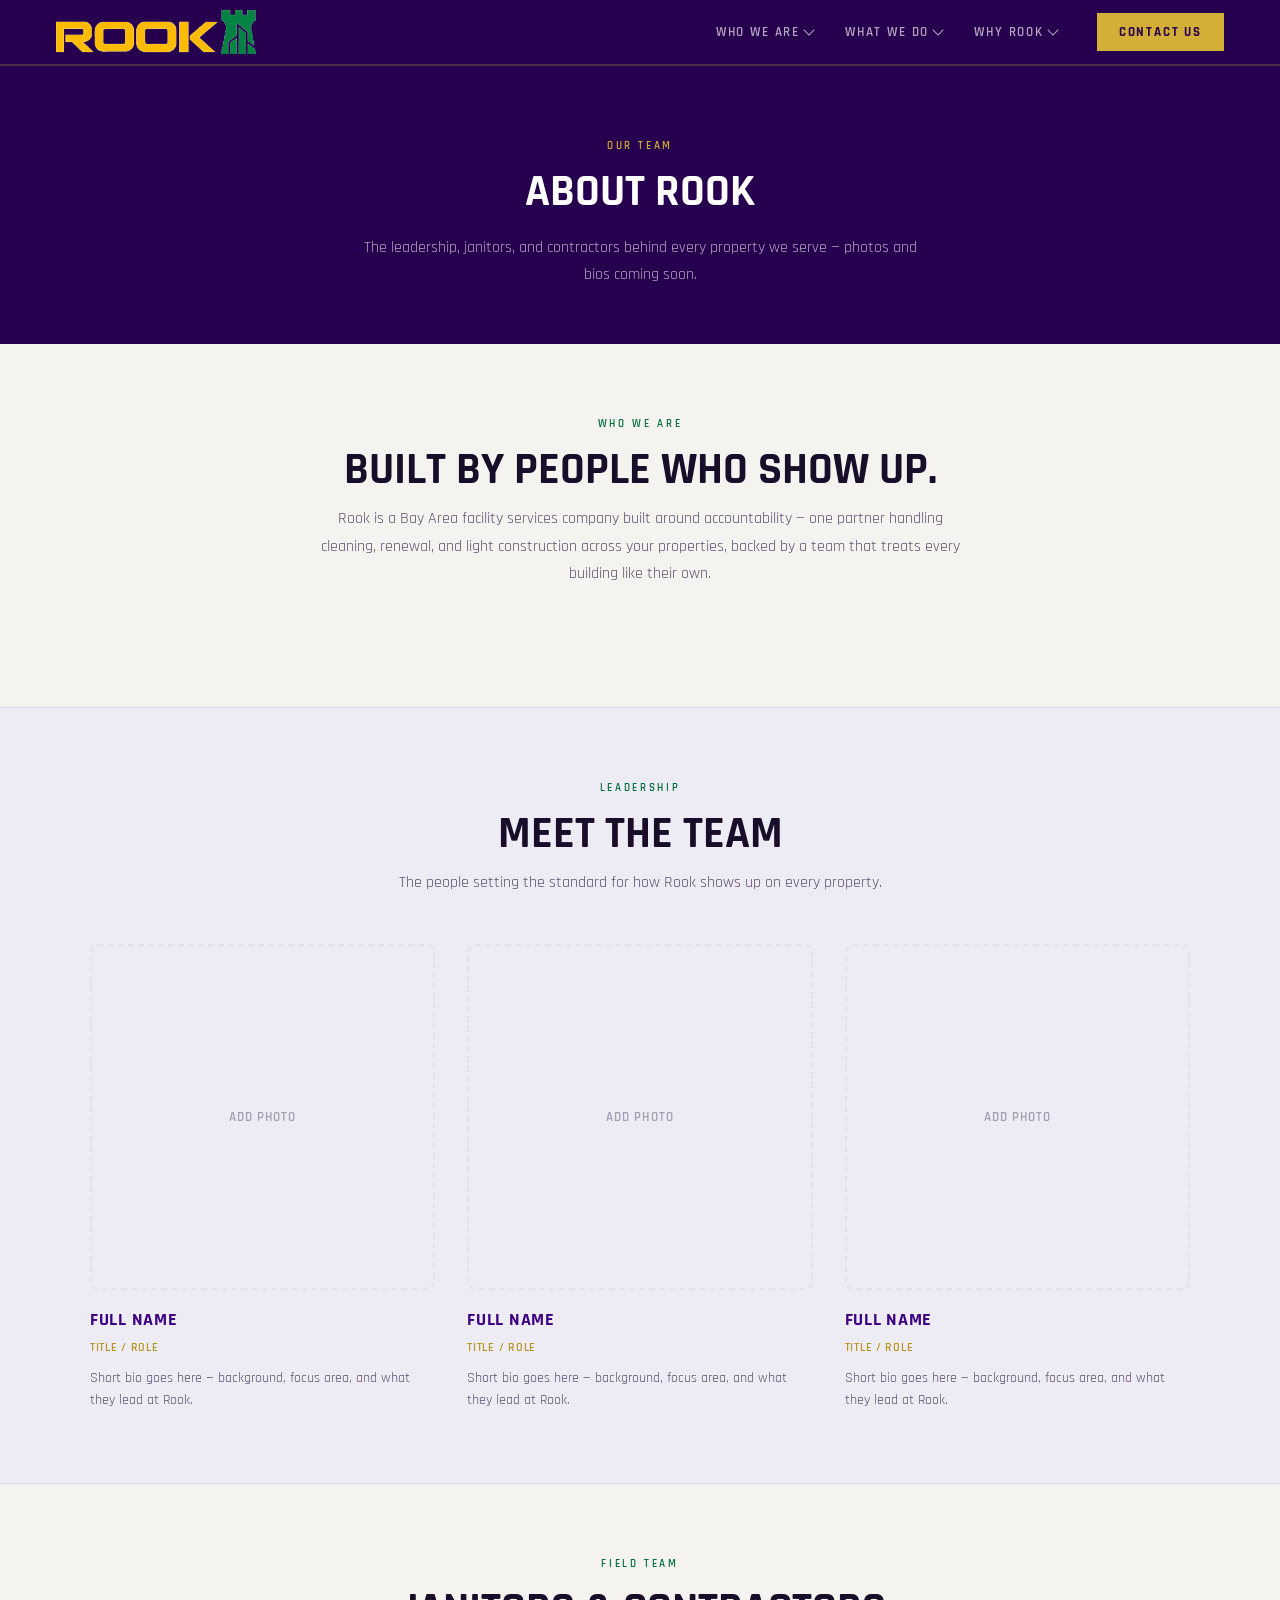
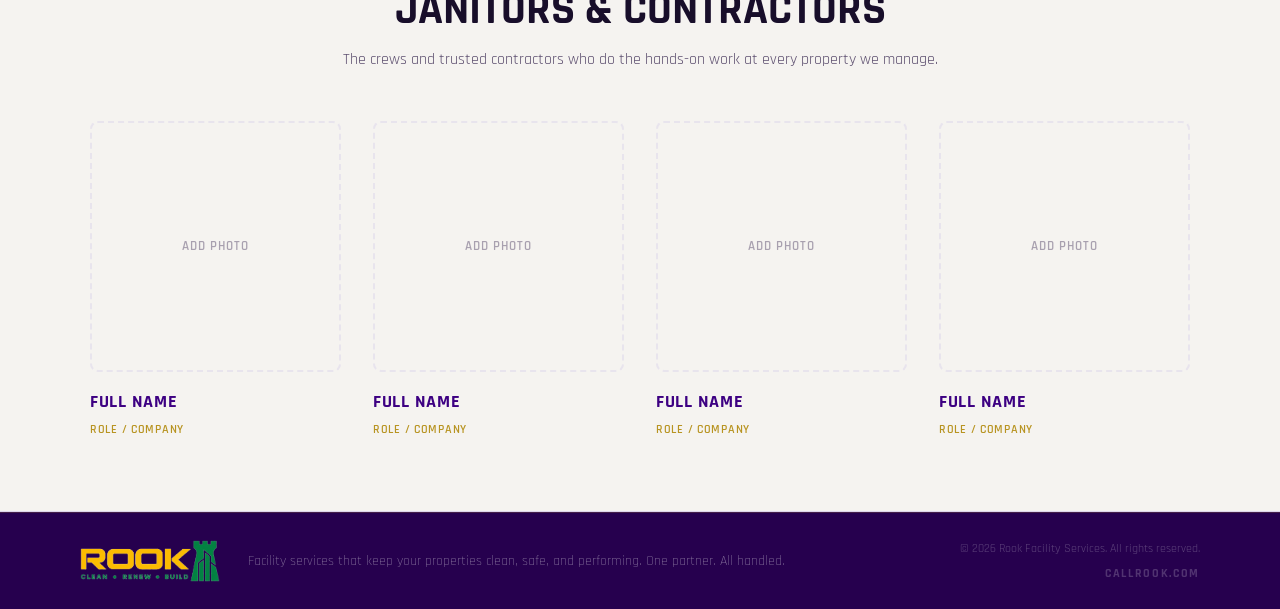
==== commit 87373987: "Remove dev-only preview toggle before going live The button and its iframe/JS were forcing every vis" ====
--- a/about.html
+++ b/about.html
@@ -8,12 +8,6 @@
   <link rel="stylesheet" href="css/style.css">
 </head>
 <body>
-<!-- ============================================================
-     DEV PREVIEW ONLY — delete this button (and its CSS/JS below)
-     before deploying to the live site
-     ============================================================ -->
-<button id="dev-preview-toggle" class="active" onclick="toggleDevPreview()" title="Switch preview width">💻 Desktop Preview</button>
-
 <!-- ============================================================
      NAV
      ============================================================ -->
--- a/css/style.css
+++ b/css/style.css
@@ -1601,60 +1601,3 @@
   .team-section { padding: 48px 24px; }
   .team-grid, .team-grid--crew { grid-template-columns: 1fr; gap: 28px; }
 }
-
-/* ============================================================
-   DEV PREVIEW ONLY — delete everything below before deploying
-   ============================================================ */
-#dev-preview-toggle {
-  position: fixed;
-  top: 12px;
-  right: 12px;
-  z-index: 999999;
-  display: flex;
-  align-items: center;
-  gap: 6px;
-  background: #1a1a2e;
-  color: #D4AF37;
-  border: 1px solid rgba(212,175,55,0.5);
-  border-radius: 20px;
-  padding: 8px 14px;
-  font-family: 'Rajdhani', sans-serif;
-  font-weight: 700;
-  font-size: 13px;
-  letter-spacing: 0.04em;
-  cursor: pointer;
-  box-shadow: 0 4px 16px rgba(0,0,0,0.4);
-}
-#dev-preview-toggle:hover { background: #26264a; }
-#dev-preview-toggle.active {
-  background: #D4AF37;
-  color: #1a1a2e;
-  border-color: #D4AF37;
-}
-
-/* Real mobile preview: an iframe with its own 390px browsing context,
-   so @media rules actually evaluate against a true mobile viewport. */
-body.dev-preview-hidden > *:not(#dev-preview-toggle):not(#dev-preview-frame-wrap) {
-  display: none !important;
-}
-#dev-preview-frame-wrap {
-  position: fixed;
-  inset: 0;
-  background: #0d0d18;
-  z-index: 999990;
-  display: flex;
-  align-items: flex-start;
-  justify-content: center;
-  overflow: auto;
-  padding: 48px 20px;
-}
-#dev-preview-frame-wrap iframe {
-  width: 390px;
-  height: 844px;
-  max-height: calc(100vh - 96px);
-  border: 10px solid #1a1a2e;
-  border-radius: 36px;
-  background: #fff;
-  box-shadow: 0 0 0 1px rgba(255,255,255,0.07), 0 20px 60px rgba(0,0,0,0.8);
-  flex-shrink: 0;
-}
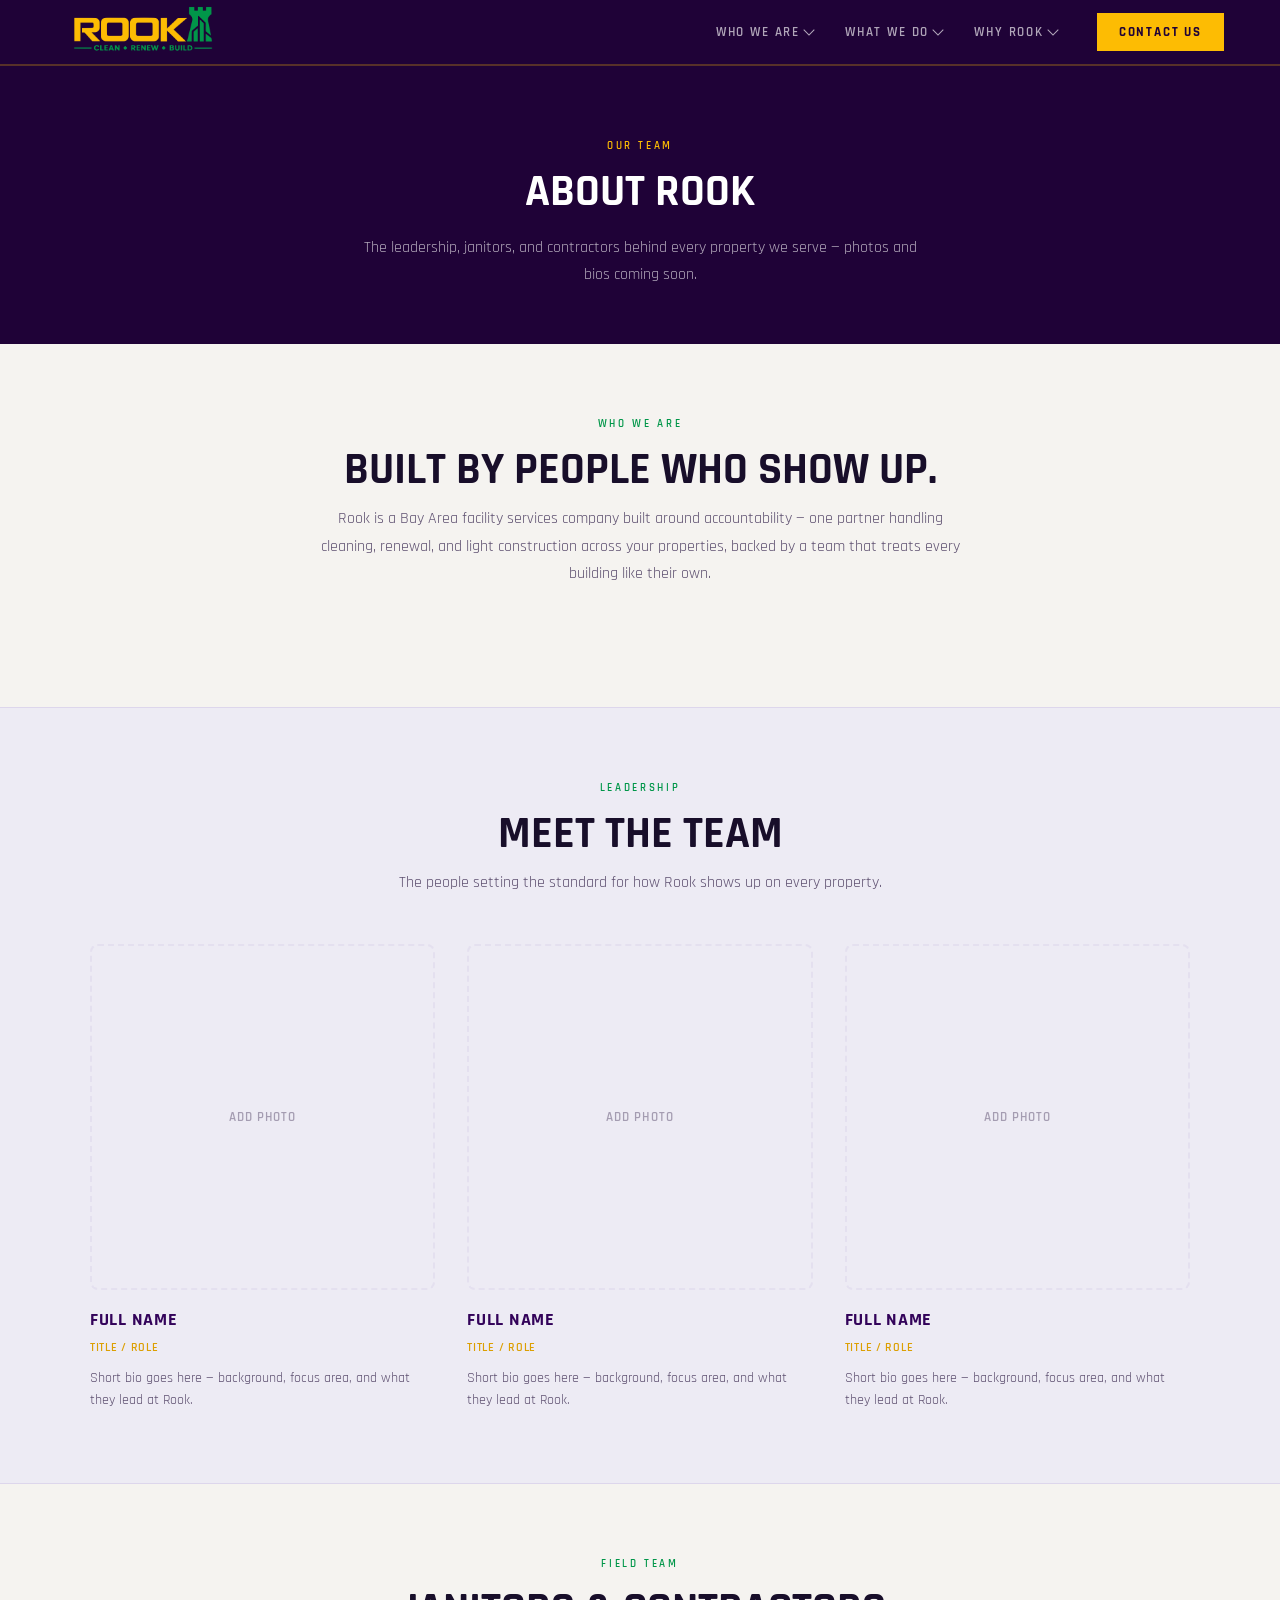
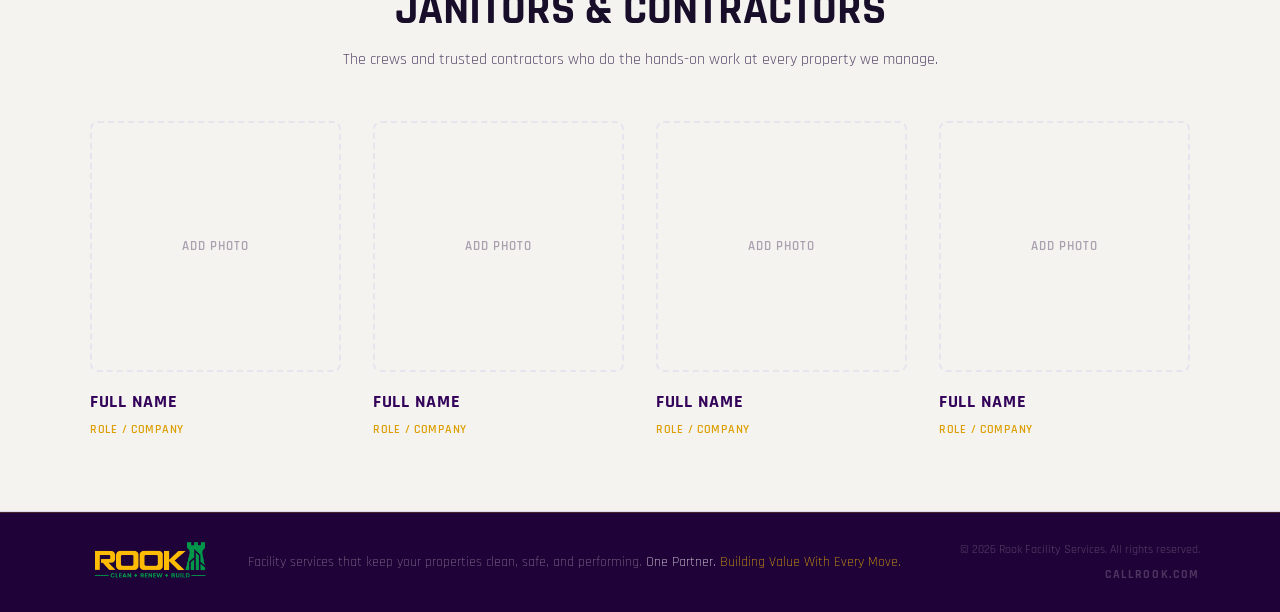
==== commit ff8e215c: "Rebrand with new logo/palette, refresh hero copy, add booking calendar - Swap purple/green/gold pale" ====
--- a/about.html
+++ b/about.html
@@ -4,6 +4,9 @@
   <meta charset="UTF-8">
   <meta name="viewport" content="width=device-width, initial-scale=1.0">
   <title>ROOK — About</title>
+  <link rel="icon" type="image/png" sizes="32x32" href="images/favicon-32.png">
+  <link rel="icon" type="image/png" sizes="16x16" href="images/favicon-16.png">
+  <link rel="apple-touch-icon" href="images/apple-touch-icon.png">
   <link rel="stylesheet" href="https://fonts.googleapis.com/css2?family=Rajdhani:wght@300;400;500;600;700&display=swap">
   <link rel="stylesheet" href="css/style.css">
 </head>
@@ -13,7 +16,7 @@
      ============================================================ -->
 <nav role="navigation" aria-label="Main navigation">
   <a href="index.html" class="nav-logo" aria-label="ROOK Home">
-    <img src="images/nav-logo.png" alt="ROOK — Clean · Renew · Build" style="height:44px;width:auto;display:block;">
+    <img src="images/nav-logo.png" alt="ROOK — Clean · Renew · Build" style="height:58px;width:auto;display:block;">
   </a>
 
   <div class="nav-right">
@@ -159,7 +162,7 @@
     <div class="footer-brand">
       <div class="footer-brand-row">
         <img class="footer-logo-full" src="images/footer-logo-full.png" alt="ROOK — Clean, Renew, Build">
-        <p class="footer-desc">Facility services that keep your properties clean, safe, and performing. One partner. All handled.</p>
+        <p class="footer-desc">Facility services that keep your properties clean, safe, and performing. <span class="footer-tagline-white">One Partner.</span> <span class="footer-tagline-gold">Building Value With Every Move.</span></p>
       </div>
     </div>
 
--- a/css/style.css
+++ b/css/style.css
@@ -5,23 +5,23 @@
    TOKENS
    ============================================================ */
 :root {
-  --purple:       #3D0082;
-  --purple-deep:  #26004E;
-  --purple-mid:   #5400A8;
-  --emerald:      #006E3C;
-  --emerald-lit:  #008A4C;
-  --brass:        #D4AF37;
-  --brass-dark:   #B89422;
+  --purple:       #33035A;
+  --purple-deep:  #1F0237;
+  --purple-mid:   #440478;
+  --emerald:      #019649;
+  --emerald-lit:  #01BD5C;
+  --brass:        #FDBC03;
+  --brass-dark:   #DC9F02;
   /* Richer, more saturated gold for small bold text on white/light
      surfaces — the plain --brass token has very low contrast on white
      (it only reads as "bright" against the dark purple sections), so
      headings that sit on white use this instead to look equally vivid. */
-  --brass-onwhite: #CC9900;
+  --brass-onwhite: #F3A400;
 
   /* Light-mode surfaces */
   --bg:           #F5F3F0;
   --bg-alt:       #EDEBF4;
-  --surface:      #FFFFFF;
+  --surface:      #F2EFE9;
   --text-1:       #180E2A;
   --text-2:       #5E5070;
   --border:       #DDD6EC;
@@ -75,7 +75,7 @@
   align-items: center;
   justify-content: space-between;
   padding: 0 56px;
-  border-bottom: 2px solid rgba(212,175,55,0.25);
+  border-bottom: 2px solid rgba(253,188,3,0.25);
 }
 
 .nav-logo {
@@ -158,7 +158,7 @@
   left: 0;
   min-width: 170px;
   background: var(--purple-deep);
-  border: 1px solid rgba(212,175,55,0.25);
+  border: 1px solid rgba(253,188,3,0.25);
   border-radius: 6px;
   box-shadow: 0 16px 32px rgba(0,0,0,0.35);
   padding: 8px 0;
@@ -180,7 +180,7 @@
   text-transform: uppercase;
   color: rgba(255,255,255,0.75);
 }
-.nav-dropdown-menu li a:hover { background: rgba(212,175,55,0.1); color: var(--brass); }
+.nav-dropdown-menu li a:hover { background: rgba(253,188,3,0.1); color: var(--brass); }
 
 .nav-cta {
   font-family: 'Rajdhani', sans-serif;
@@ -199,11 +199,11 @@
    HERO
    ============================================================ */
 .hero {
-  background: var(--purple);
+  background: var(--surface);
   height: min(calc(100vh - 148px), 820px);
   min-height: 520px;
   display: grid;
-  grid-template-columns: 58% 42%;
+  grid-template-columns: 62% 38%;
   position: relative;
   overflow: hidden;
 }
@@ -249,18 +249,24 @@
 .hero-h1 {
   font-family: 'Rajdhani', sans-serif;
   font-weight: 900;
-  font-size: clamp(56px, 6vw, 88px);
+  font-size: clamp(36px, 4.2vw, 58px);
   line-height: 0.95;
   letter-spacing: -0.01em;
-  color: #fff;
+  color: var(--text-1);
   text-transform: uppercase;
   margin-bottom: 24px;
 }
-.hero-h1 .brass { color: var(--brass); }
+.hero-h1 .brass {
+  color: var(--brass-onwhite);
+  display: inline-block;
+  font-size: clamp(20px, 3vw, 42px);
+  line-height: 1.15;
+  margin-top: -0.05em;
+}
 .hero-sub {
   font-size: 17px;
   font-weight: 300;
-  color: rgba(255,255,255,0.65);
+  color: #463B58;
   line-height: 1.65;
   text-align: left;
 }
@@ -274,7 +280,7 @@
   font-family: 'Rajdhani', sans-serif;
   font-weight: 900;
   font-size: 54px;
-  color: var(--brass);
+  color: var(--brass-onwhite);
   line-height: 1;
   white-space: nowrap;
 }
@@ -283,7 +289,7 @@
   font-weight: 500;
   letter-spacing: 0.1em;
   text-transform: uppercase;
-  color: rgba(255,255,255,0.4);
+  color: var(--text-2);
   white-space: nowrap;
   margin-top: 4px;
 }
@@ -294,7 +300,7 @@
   flex-direction: column;
   justify-content: flex-end;
   position: relative;
-  background: var(--purple);
+  background: var(--surface);
   overflow: hidden;
 }
 
@@ -333,7 +339,7 @@
   text-transform: uppercase;
   background: var(--brass);
   color: var(--purple-deep);
-  width: 220px;
+  width: 270px;
   text-align: center;
   padding: 14px 0;
   border-radius: 3px;
@@ -350,15 +356,15 @@
   font-size: 14px;
   letter-spacing: 0.14em;
   text-transform: uppercase;
-  color: rgba(255,255,255,0.7);
-  border: 1px solid rgba(255,255,255,0.3);
-  width: 220px;
+  color: var(--purple);
+  border: 1px solid rgba(51,3,90,0.3);
+  width: 270px;
   text-align: center;
   padding: 13px 0;
   border-radius: 3px;
   transition: color 0.2s, border-color 0.2s;
 }
-.btn-ghost:hover { color: #fff; border-color: rgba(255,255,255,0.6); }
+.btn-ghost:hover { color: var(--purple-deep); border-color: rgba(51,3,90,0.6); }
 
 .hero-actions-right {
   display: flex;
@@ -397,18 +403,18 @@
 }
 
 
-/* ROOK logo — ghost background in right column */
+/* ROOK castle — ghost background in right column */
 .hero-right-wordmark {
   position: absolute;
-  top: 10%;
-  height: 78%;
+  top: 3%;
+  height: 94%;
   width: auto;
   max-width: none;
   left: 50%;
   transform: translateX(-50%);
   z-index: 0;
   pointer-events: none;
-  opacity: 0.4;
+  opacity: 0.12;
 }
 
 .hero-accent-stripe { display: none; }
@@ -459,16 +465,16 @@
 .pillars {
   display: grid;
   grid-template-columns: repeat(3, 1fr);
-  gap: 8px;
+  gap: 4px;
 }
 
 .pillar {
-  padding: 28px 20px 28px;
-  border: 1.5px solid #5400A8;
+  padding: 28px 14px 28px;
+  border: 1.5px solid var(--purple-mid);
   position: relative;
   overflow: hidden;
   transition: background 0.3s;
-  background: #ffffff;
+  background: var(--surface);
   color: var(--text-1);
   display: flex;
   flex-direction: column;
@@ -485,7 +491,7 @@
   pointer-events: none;
   user-select: none;
   transition: opacity 0.3s;
-  color: rgba(61,0,130,0.07);
+  color: rgba(51,3,90,0.07);
   z-index: 0;
 }
 
@@ -521,7 +527,7 @@
   z-index: 1;
 }
 .pillar:hover {
-  background: #faf8ff;
+  background: #F9F7FA;
 }
 
 .pillar-tagline {
@@ -531,7 +537,7 @@
   letter-spacing: 0.03em;
   text-transform: uppercase;
   margin-bottom: 10px;
-  white-space: nowrap;
+  white-space: normal;
   position: relative;
   z-index: 1;
 }
@@ -555,15 +561,15 @@
   font-size: 12px;
   letter-spacing: 0.08em;
   text-transform: uppercase;
-  color: #5400A8;
-  border: 1px solid #5400A8;
+  color: var(--purple-mid);
+  border: 1px solid var(--purple-mid);
   border-radius: 3px;
   padding: 7px 14px;
   position: relative;
   z-index: 1;
   transition: background 0.15s, color 0.15s;
 }
-.pillar-see-details:hover { background: #5400A8; color: #fff; }
+.pillar-see-details:hover { background: var(--purple-mid); color: #fff; }
 
 /* Pillar: CLEAN */
 .pillar.clean .pillar-name { color: var(--brass-onwhite); }
@@ -589,9 +595,9 @@
   display: grid;
   grid-template-columns: 440px 1fr;
   gap: 0;
-  background: #fff;
+  background: #F2EFE9;
   scroll-margin-top: 24px;
-  --bg: #ffffff;
+  --bg: #F2EFE9;
   --bg-alt: #EDEBF4;
   --text-1: #180E2A;
   --text-2: #5E5070;
@@ -624,7 +630,7 @@
 .tr-title .section-title { color: #fff; font-size: clamp(24px, 2.2vw, 34px); }
 
 .tr-content {
-  background: #fff;
+  background: #F2EFE9;
   padding: 40px 80px;
 }
 
@@ -647,7 +653,7 @@
 }
 
 .prop-type {
-  background: #fff;
+  background: #F2EFE9;
   padding: 24px 28px;
   display: flex;
   flex-direction: column;
@@ -873,6 +879,8 @@
   font-size: 15px;
   color: var(--text-1);
 }
+.contact-row a { transition: color 0.15s; }
+.contact-row a:hover { color: var(--purple); text-decoration: underline; }
 
 .contact-icon {
   width: 36px;
@@ -894,6 +902,10 @@
 .quote-form--compact {
   padding: 28px 28px;
 }
+.calendar-embed iframe {
+  display: block;
+  max-width: 100%;
+}
 
 .form-title {
   font-family: 'Rajdhani', sans-serif;
@@ -939,7 +951,7 @@
 .form-field input,
 .form-field select,
 .form-field textarea {
-  background: #fff;
+  background: #F2EFE9;
   border: 1px solid var(--border);
   border-bottom: 1px solid var(--purple-mid);
   color: var(--text-1);
@@ -956,10 +968,10 @@
 .form-field select:focus,
 .form-field textarea:focus {
   border-color: var(--purple);
-  background: #fff;
+  background: #F2EFE9;
 }
 .form-field select { appearance: none; cursor: pointer; }
-.form-field select option { background: #fff; color: var(--text-1); }
+.form-field select option { background: #F2EFE9; color: var(--text-1); }
 .form-field textarea { resize: vertical; min-height: 96px; }
 
 .form-submit {
@@ -985,7 +997,7 @@
    ============================================================ */
 footer {
   background: var(--purple-deep);
-  border-top: 1px solid rgba(212,175,55,0.18);
+  border-top: 1px solid rgba(253,188,3,0.18);
   padding: 26px 80px;
 }
 
@@ -1014,6 +1026,8 @@
   color: rgba(255,255,255,0.5);
   line-height: 1.6;
 }
+.footer-tagline-white { color: #fff; }
+.footer-tagline-gold { color: var(--brass); }
 
 .footer-bottom {
   flex-shrink: 0;
@@ -1091,7 +1105,7 @@
   right: 0;
   height: auto;
   background: var(--purple-deep);
-  border-bottom: 2px solid rgba(212,175,55,0.2);
+  border-bottom: 2px solid rgba(253,188,3,0.2);
   z-index: 199;
   padding: 0;
   max-height: 0;
@@ -1384,12 +1398,12 @@
 /* ── Credentials strip ── */
 .creds-strip {
   background: var(--purple-deep);
-  padding: 20px 80px;
-  display: flex;
-  align-items: center;
-  gap: 90px;
-  flex-wrap: nowrap;
-  overflow-x: auto;
+  padding: 20px 48px;
+  display: flex;
+  align-items: center;
+  gap: 40px;
+  flex-wrap: wrap;
+  row-gap: 12px;
 }
 .creds-label {
   font-family: 'Rajdhani', sans-serif;
@@ -1403,8 +1417,9 @@
 }
 .creds-list {
   display: flex;
-  gap: 56px;
-  flex-wrap: nowrap;
+  gap: 32px;
+  flex-wrap: wrap;
+  row-gap: 12px;
 }
 .cred-item {
   display: flex;
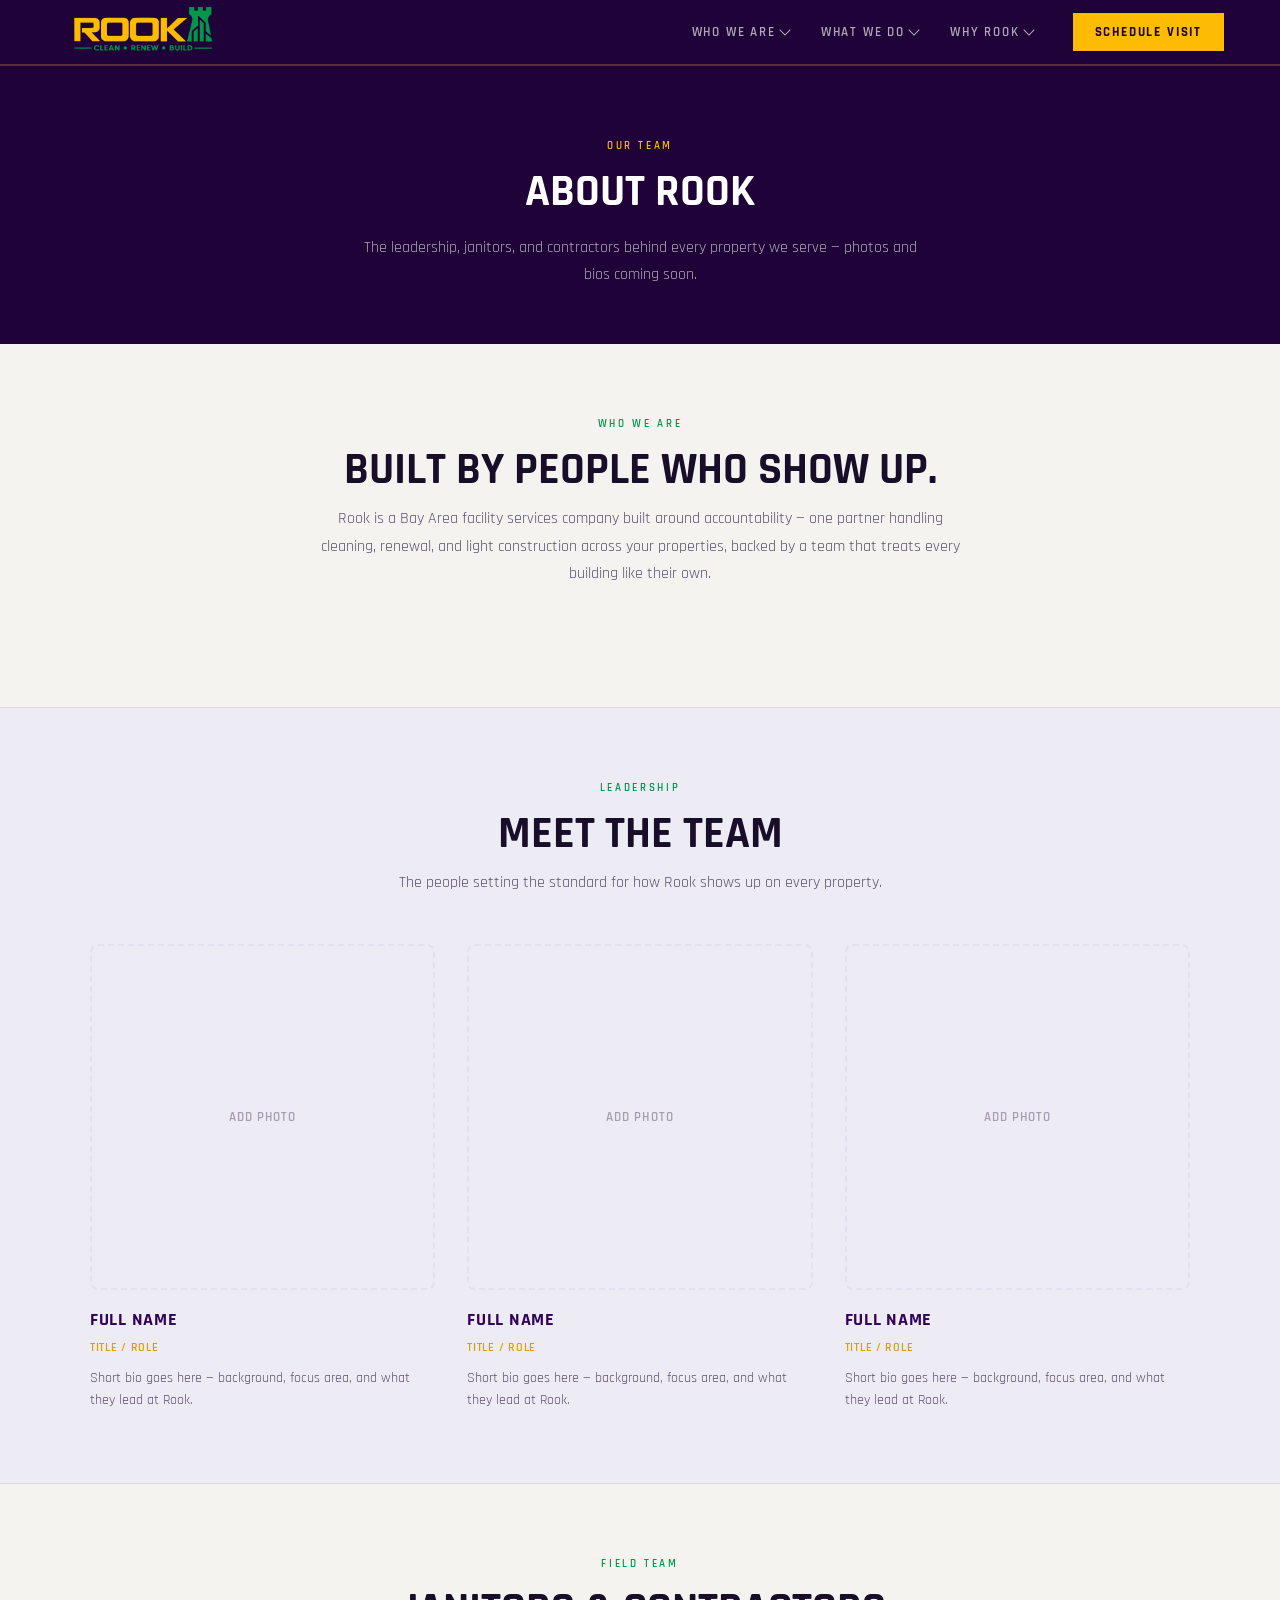
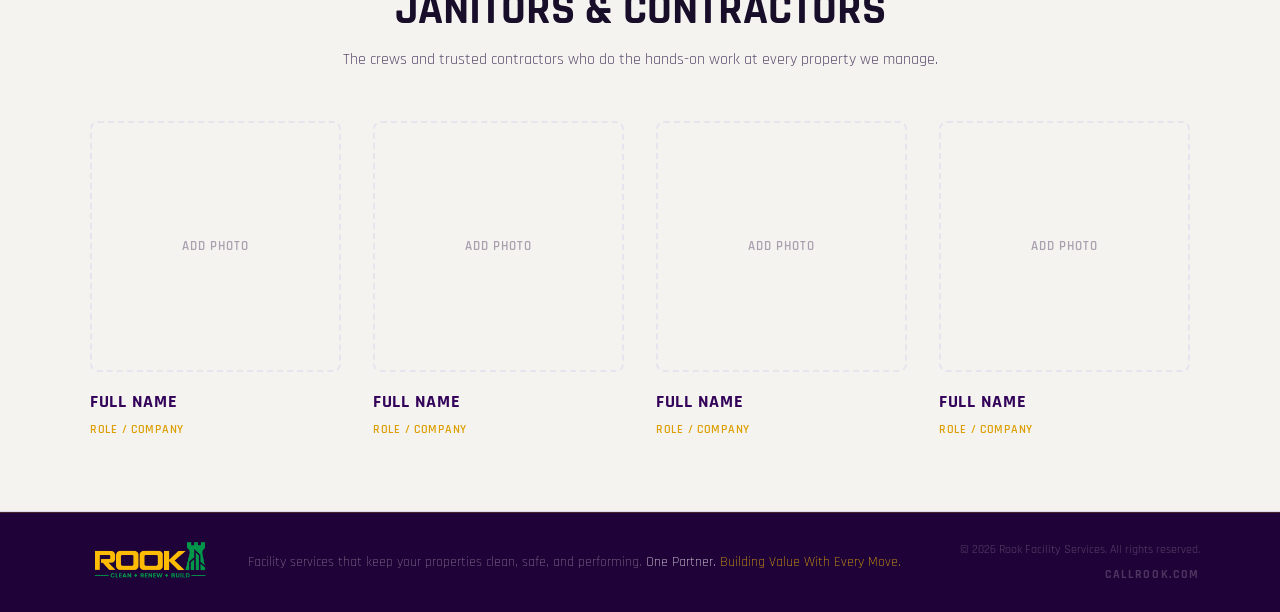
==== commit 31a8b2fd: "Hero, pillars, approach, estimate, and footer polish pass - Hero: darken castle shadow for visibilit" ====
--- a/about.html
+++ b/about.html
@@ -44,7 +44,7 @@
         </ul>
       </li>
     </ul>
-    <a href="index.html#estimate" class="nav-cta">Contact Us</a>
+    <a href="index.html#estimate" class="nav-cta">Schedule Visit</a>
     <button class="nav-hamburger" aria-label="Open navigation menu" aria-expanded="false" aria-controls="mobile-nav" onclick="toggleMobileNav(this)">
       <span></span><span></span><span></span>
     </button>
@@ -67,7 +67,7 @@
     <li><a class="mobile-nav-sublink" href="index.html#about" onclick="closeMobileNav()">Our Approach</a></li>
     <li><a class="mobile-nav-sublink" href="index.html#testimonials" onclick="closeMobileNav()">Client Voices</a></li>
   </ul>
-  <a href="index.html#estimate" class="mobile-cta" onclick="closeMobileNav()">Contact Us</a>
+  <a href="index.html#estimate" class="mobile-cta" onclick="closeMobileNav()">Schedule Visit</a>
 </nav>
 
 <!-- ============================================================
--- a/css/style.css
+++ b/css/style.css
@@ -25,25 +25,6 @@
   --text-1:       #180E2A;
   --text-2:       #5E5070;
   --border:       #DDD6EC;
-}
-
-@media (prefers-color-scheme: dark) {
-  :root:not([data-theme="light"]) {
-    --bg:       #180E2A;
-    --bg-alt:   #231540;
-    --surface:  #2A1850;
-    --text-1:   #EDE9F6;
-    --text-2:   #A898C0;
-    --border:   #3D2A60;
-  }
-}
-:root[data-theme="dark"] {
-  --bg:       #180E2A;
-  --bg-alt:   #231540;
-  --surface:  #2A1850;
-  --text-1:   #EDE9F6;
-  --text-2:   #A898C0;
-  --border:   #3D2A60;
 }
 
 /* ============================================================
@@ -252,6 +233,7 @@
   font-size: clamp(36px, 4.2vw, 58px);
   line-height: 0.95;
   letter-spacing: -0.01em;
+  word-spacing: 0.12em;
   color: var(--text-1);
   text-transform: uppercase;
   margin-bottom: 24px;
@@ -273,7 +255,7 @@
 
 .hero-trust {
   display: flex;
-  gap: 72px;
+  gap: 30px;
 }
 .trust-stat { text-align: center; }
 .trust-number {
@@ -414,7 +396,14 @@
   transform: translateX(-50%);
   z-index: 0;
   pointer-events: none;
-  opacity: 0.12;
+  opacity: 0.09;
+  filter: drop-shadow(6px 8px 0 rgba(51,3,90,0.35)) drop-shadow(24px 32px 22px rgba(51,3,90,0.3));
+}
+.hero-right-wordmark-shadow {
+  transform: translate(calc(-50% + 40px), 52px);
+  filter: brightness(0) blur(22px);
+  opacity: 0.4;
+  z-index: -1;
 }
 
 .hero-accent-stripe { display: none; }
@@ -469,12 +458,12 @@
 }
 
 .pillar {
-  padding: 28px 14px 28px;
+  padding: 28px 10px 28px;
   border: 1.5px solid var(--purple-mid);
   position: relative;
   overflow: hidden;
   transition: background 0.3s;
-  background: var(--surface);
+  background: #fff;
   color: var(--text-1);
   display: flex;
   flex-direction: column;
@@ -527,14 +516,14 @@
   z-index: 1;
 }
 .pillar:hover {
-  background: #F9F7FA;
+  background: var(--bg-alt);
 }
 
 .pillar-tagline {
   font-family: 'Rajdhani', sans-serif;
   font-weight: 600;
-  font-size: 11.5px;
-  letter-spacing: 0.03em;
+  font-size: 10.5px;
+  letter-spacing: 0.01em;
   text-transform: uppercase;
   margin-bottom: 10px;
   white-space: normal;
@@ -549,6 +538,10 @@
   margin-bottom: 14px;
   position: relative;
   z-index: 1;
+  display: -webkit-box;
+  -webkit-line-clamp: 3;
+  -webkit-box-orient: vertical;
+  overflow: hidden;
 }
 
 .pillar-see-details {
@@ -593,7 +586,7 @@
 
 .tr-row {
   display: grid;
-  grid-template-columns: 440px 1fr;
+  grid-template-columns: 360px 1fr;
   gap: 0;
   background: #F2EFE9;
   scroll-margin-top: 24px;
@@ -631,7 +624,7 @@
 
 .tr-content {
   background: #F2EFE9;
-  padding: 40px 80px;
+  padding: 40px 56px;
 }
 
 .properties-desc {
@@ -691,14 +684,14 @@
    ============================================================ */
 .process-steps {
   display: grid;
-  grid-template-columns: 1fr;
-  gap: 20px;
+  grid-template-columns: 1fr 1fr;
+  gap: 16px;
 }
 
 .process-step {
   position: relative;
   border: 1.5px solid var(--emerald);
-  padding: 24px 28px;
+  padding: 18px 22px;
 }
 
 .step-num {
@@ -761,6 +754,7 @@
 }
 .testimonial-quote::before { content: '\201C'; }
 .testimonial-quote::after  { content: '\201D'; }
+.testimonial-quote--placeholder { color: var(--emerald); }
 
 .testimonial-meta {
   border-top: 1px solid var(--border);
@@ -857,11 +851,12 @@
   max-width: none;
 }
 
-.estimate-grid {
+.estimate-top-grid {
   margin-top: 40px;
+  margin-bottom: 32px;
   display: grid;
-  grid-template-columns: 280px 1fr;
-  gap: 40px;
+  grid-template-columns: 1fr 1fr;
+  gap: 48px;
   align-items: start;
 }
 
@@ -904,7 +899,13 @@
 }
 .calendar-embed iframe {
   display: block;
-  max-width: 100%;
+  width: 100%;
+  margin-top: -260px;
+}
+.calendar-frame-wrap {
+  height: 965px;
+  overflow: hidden;
+  border-radius: 6px;
 }
 
 .form-title {
@@ -1043,6 +1044,19 @@
   color: rgba(255,255,255,0.25);
   white-space: nowrap;
 }
+
+.footer-license {
+  margin-top: 20px;
+  padding-top: 14px;
+  scroll-margin-top: 24px;
+}
+.footer-license p {
+  font-size: 11px;
+  line-height: 1.5;
+  color: var(--emerald-lit);
+  white-space: nowrap;
+}
+.footer-license-white { color: #fff; }
 
 .footer-badge {
   font-family: 'Rajdhani', sans-serif;
@@ -1259,8 +1273,9 @@
   .testimonial-dots { bottom: 4px; }
   .value-desc { white-space: normal; }
   .values-list { grid-template-columns: 1fr; grid-auto-flow: row; }
-
-  .estimate-grid { grid-template-columns: 1fr; }
+  .footer-license p { white-space: normal; font-size: 12px; }
+
+  .estimate-top-grid { grid-template-columns: 1fr; gap: 24px; }
   .quote-form { padding: 32px 20px; }
   .quote-form--compact { padding: 24px 20px; }
   .form-grid { grid-template-columns: 1fr; }
@@ -1305,8 +1320,10 @@
   background: var(--surface);
   border-radius: 12px;
   padding: 48px 40px;
-  max-width: 520px;
-  width: 90%;
+  max-width: 680px;
+  width: 92%;
+  max-height: 90vh;
+  overflow-y: auto;
   position: relative;
   box-shadow: 0 24px 80px rgba(0,0,0,0.4);
 }
@@ -1343,11 +1360,20 @@
   line-height: 1.6;
   margin-bottom: 28px;
 }
+.modal-section-label {
+  font-family: 'Rajdhani', sans-serif;
+  font-weight: 700;
+  font-size: 11px;
+  letter-spacing: 0.16em;
+  text-transform: uppercase;
+  color: var(--text-2);
+  margin-bottom: 10px;
+}
 .modal-logos {
   display: grid;
   grid-template-columns: 1fr 1fr;
   gap: 12px;
-  margin-bottom: 32px;
+  margin-bottom: 24px;
 }
 .modal-company {
   background: var(--bg-alt);
@@ -1359,6 +1385,15 @@
   letter-spacing: 0.04em;
   color: var(--text-1);
   border-radius: 0 6px 6px 0;
+}
+.modal-company--platform { border-left-color: var(--purple-mid); }
+.modal-logos--platforms { grid-template-columns: repeat(3, 1fr); }
+.modal-disclaimer {
+  font-size: 12px;
+  font-style: italic;
+  color: var(--text-2);
+  line-height: 1.5;
+  margin-bottom: 28px;
 }
 .modal-cta {
   display: inline-block;
@@ -1454,6 +1489,16 @@
   font-size: 11px;
   color: rgba(255,255,255,0.4);
   margin-top: 2px;
+}
+.cred-link {
+  color: inherit;
+  text-decoration: none;
+  transition: color 0.15s;
+}
+.cred-link:hover { color: rgba(255,255,255,0.75); text-decoration: underline; }
+.cred-star {
+  color: var(--brass);
+  font-size: 10px;
 }
 
 /* ============================================================
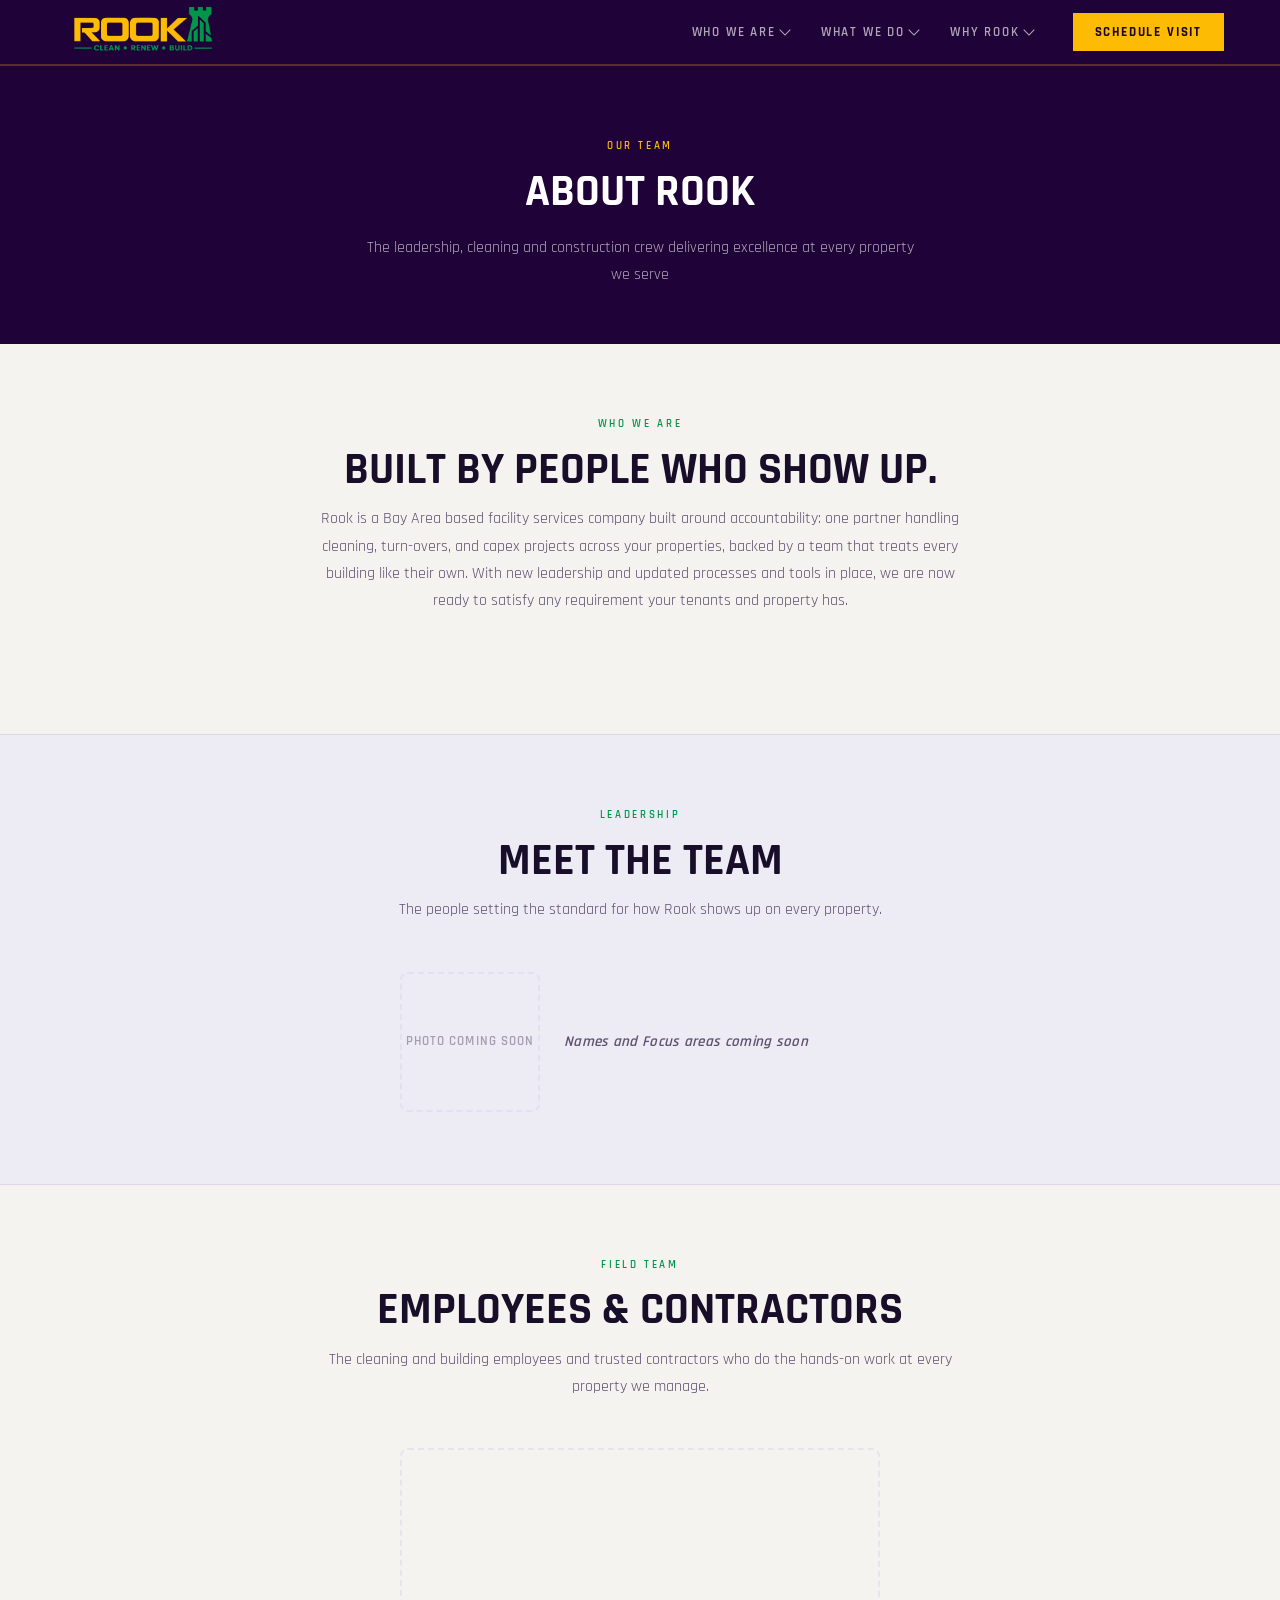
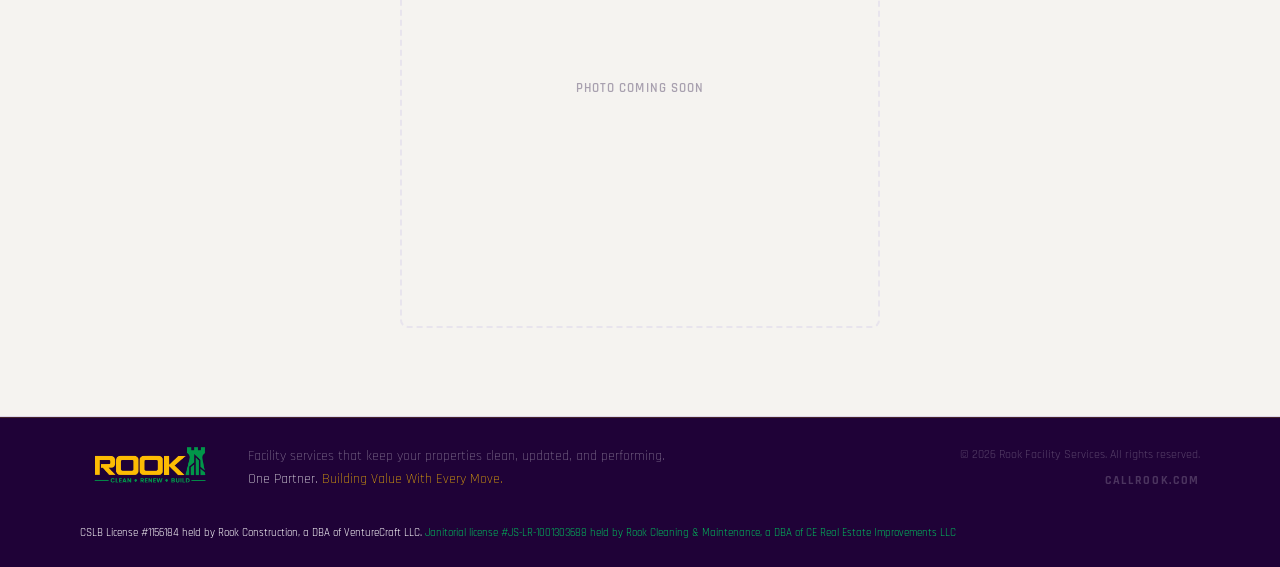
==== commit 5446dff8: "Revise About page copy, simplify team sections, sync footer sitewide - Update hero subhead and "Who " ====
--- a/about.html
+++ b/about.html
@@ -76,7 +76,7 @@
 <section class="projects-hero">
   <div class="section-label">Our Team</div>
   <h1 class="section-title">About Rook</h1>
-  <p class="projects-hero-sub">The leadership, janitors, and contractors behind every property we serve — photos and bios coming soon.</p>
+  <p class="projects-hero-sub">The leadership, cleaning and construction crew delivering excellence at every property we serve</p>
 </section>
 
 <!-- ============================================================
@@ -86,7 +86,7 @@
   <div class="team-section-head">
     <div class="section-label">Who We Are</div>
     <h2 class="section-title">Built by People Who Show Up.</h2>
-    <p class="team-section-copy">Rook is a Bay Area facility services company built around accountability — one partner handling cleaning, renewal, and light construction across your properties, backed by a team that treats every building like their own.</p>
+    <p class="team-section-copy">Rook is a Bay Area based facility services company built around accountability: one partner handling cleaning, turn-overs, and capex projects across your properties, backed by a team that treats every building like their own. With new leadership and updated processes and tools in place, we are now ready to satisfy any requirement your tenants and property has.</p>
   </div>
 </section>
 
@@ -99,57 +99,26 @@
     <h2 class="section-title">Meet the Team</h2>
     <p class="team-section-copy">The people setting the standard for how Rook shows up on every property.</p>
   </div>
-  <div class="team-grid">
-    <div class="team-card">
-      <div class="team-photo">Add photo</div>
-      <div class="team-name">Full Name</div>
-      <div class="team-role">Title / Role</div>
-      <p class="team-bio">Short bio goes here — background, focus area, and what they lead at Rook.</p>
-    </div>
-    <div class="team-card">
-      <div class="team-photo">Add photo</div>
-      <div class="team-name">Full Name</div>
-      <div class="team-role">Title / Role</div>
-      <p class="team-bio">Short bio goes here — background, focus area, and what they lead at Rook.</p>
-    </div>
-    <div class="team-card">
-      <div class="team-photo">Add photo</div>
-      <div class="team-name">Full Name</div>
-      <div class="team-role">Title / Role</div>
-      <p class="team-bio">Short bio goes here — background, focus area, and what they lead at Rook.</p>
+  <div class="team-grid team-grid--single">
+    <div class="team-card team-card--horizontal">
+      <div class="team-photo">Photo coming soon</div>
+      <div class="team-card-text">Names and Focus areas coming soon</div>
     </div>
   </div>
 </section>
 
 <!-- ============================================================
-     FIELD TEAM — JANITORS & CONTRACTORS
+     FIELD TEAM — EMPLOYEES & CONTRACTORS
      ============================================================ -->
 <section class="team-section">
   <div class="team-section-head">
     <div class="section-label">Field Team</div>
-    <h2 class="section-title">Janitors &amp; Contractors</h2>
-    <p class="team-section-copy">The crews and trusted contractors who do the hands-on work at every property we manage.</p>
+    <h2 class="section-title">Employees &amp; Contractors</h2>
+    <p class="team-section-copy">The cleaning and building employees and trusted contractors who do the hands-on work at every property we manage.</p>
   </div>
-  <div class="team-grid team-grid--crew">
+  <div class="team-grid team-grid--single">
     <div class="team-card">
-      <div class="team-photo">Add photo</div>
-      <div class="team-name">Full Name</div>
-      <div class="team-role">Role / Company</div>
-    </div>
-    <div class="team-card">
-      <div class="team-photo">Add photo</div>
-      <div class="team-name">Full Name</div>
-      <div class="team-role">Role / Company</div>
-    </div>
-    <div class="team-card">
-      <div class="team-photo">Add photo</div>
-      <div class="team-name">Full Name</div>
-      <div class="team-role">Role / Company</div>
-    </div>
-    <div class="team-card">
-      <div class="team-photo">Add photo</div>
-      <div class="team-name">Full Name</div>
-      <div class="team-role">Role / Company</div>
+      <div class="team-photo">Photo coming soon</div>
     </div>
   </div>
 </section>
@@ -162,7 +131,7 @@
     <div class="footer-brand">
       <div class="footer-brand-row">
         <img class="footer-logo-full" src="images/footer-logo-full.png" alt="ROOK — Clean, Renew, Build">
-        <p class="footer-desc">Facility services that keep your properties clean, safe, and performing. <span class="footer-tagline-white">One Partner.</span> <span class="footer-tagline-gold">Building Value With Every Move.</span></p>
+        <p class="footer-desc">Facility services that keep your properties clean, updated, and performing.<br><span class="footer-tagline-white">One Partner.</span> <span class="footer-tagline-gold">Building Value With Every Move.</span></p>
       </div>
     </div>
 
@@ -170,6 +139,10 @@
       <div class="footer-legal">© 2026 Rook Facility Services. All rights reserved.</div>
       <div class="footer-badge">callrook.com</div>
     </div>
+  </div>
+
+  <div class="footer-license" id="license-details">
+    <p><span class="footer-license-white">CSLB License #1156184 held by Rook Construction, a DBA of VentureCraft LLC.</span> Janitorial license #JS-LR-1001303688 held by Rook Cleaning &amp; Maintenance, a DBA of CE Real Estate Improvements LLC</p>
   </div>
 </footer>
 
--- a/css/style.css
+++ b/css/style.css
@@ -604,6 +604,15 @@
   justify-content: center;
 }
 
+/* Estimate section's right column is much taller than usual (contact
+   grid + full calendar), which would otherwise center the left title
+   far down the row, leaving a huge empty gap above it. Keep it pinned
+   near the top instead. */
+#estimate.tr-row .tr-title {
+  justify-content: flex-start;
+  padding-top: 56px;
+}
+
 .tr-row--screen {
   min-height: calc(100vh - 66px);
 }
@@ -1610,8 +1619,30 @@
 .team-grid--crew {
   grid-template-columns: repeat(4, 1fr);
 }
+.team-grid--single {
+  grid-template-columns: 1fr;
+  max-width: 480px;
+}
 
 .team-card { text-align: left; }
+.team-card--horizontal {
+  display: flex;
+  align-items: center;
+  gap: 24px;
+}
+.team-card--horizontal .team-photo {
+  width: 140px;
+  flex-shrink: 0;
+  margin-bottom: 0;
+}
+.team-card-text {
+  font-family: 'Rajdhani', sans-serif;
+  font-weight: 600;
+  font-size: 15px;
+  letter-spacing: 0.02em;
+  color: var(--text-2);
+  font-style: italic;
+}
 
 .team-photo {
   aspect-ratio: 1 / 1;
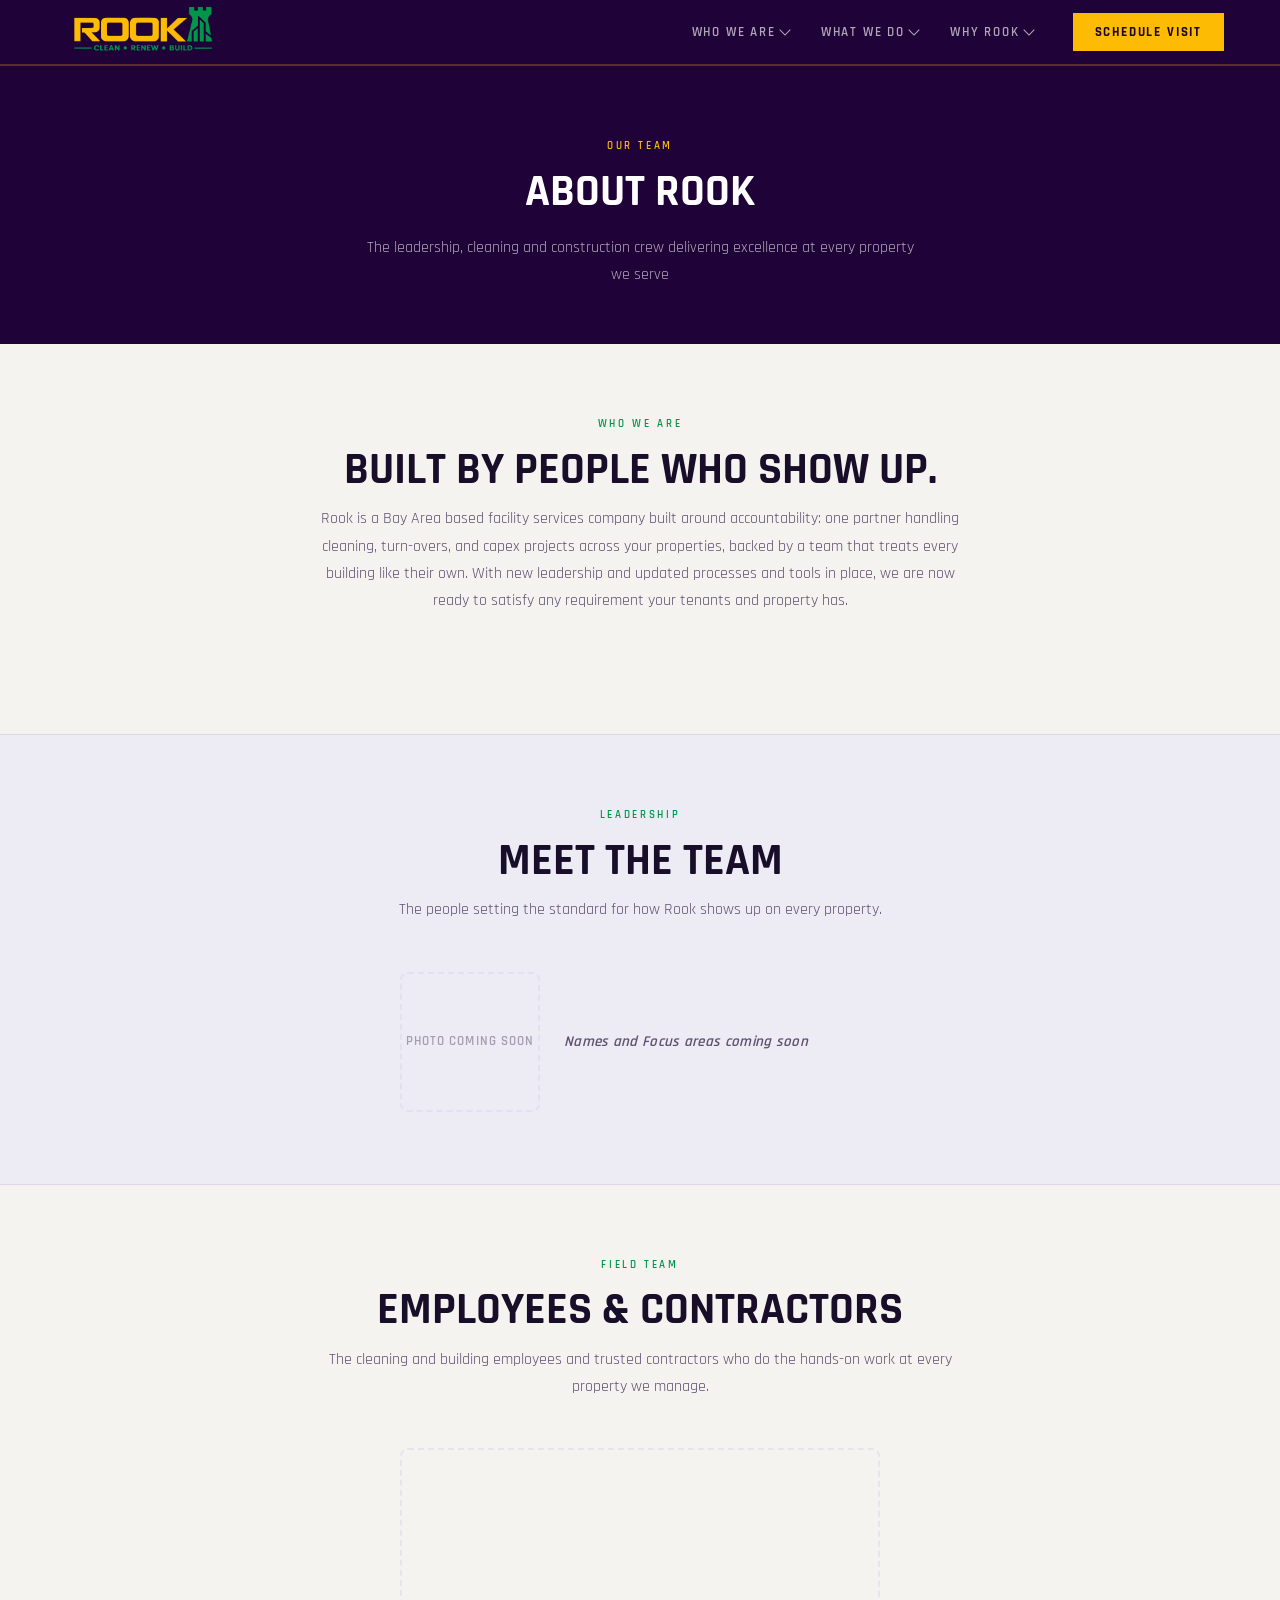
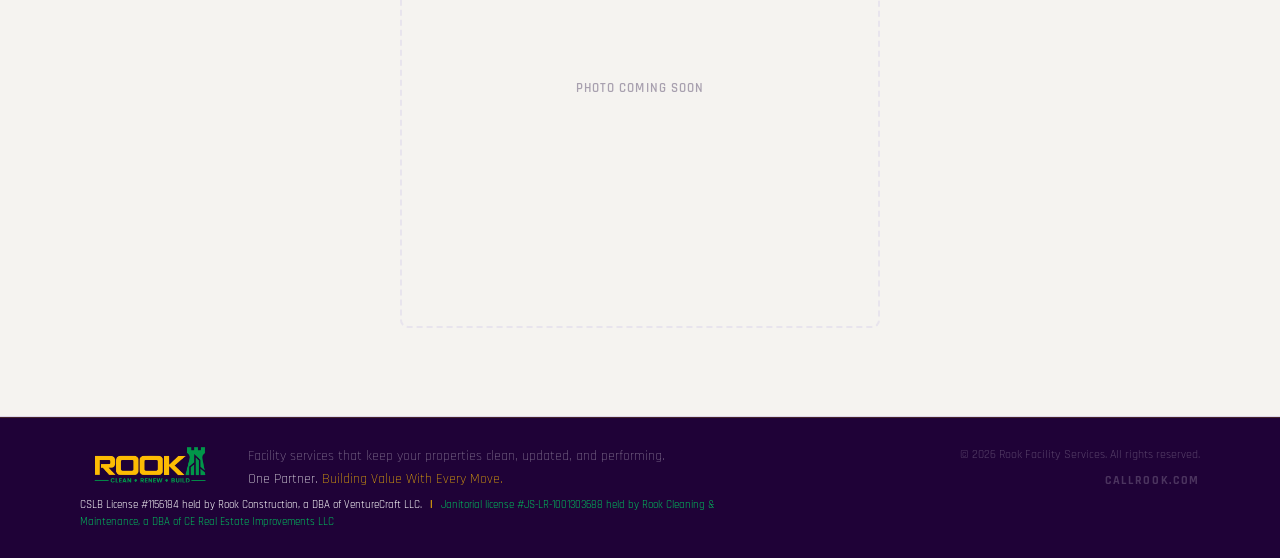
==== commit fd95b776: "Tighten footer license spacing, add divider, fix premature wrap - Footer license: reduce gap above i" ====
--- a/about.html
+++ b/about.html
@@ -142,7 +142,7 @@
   </div>
 
   <div class="footer-license" id="license-details">
-    <p><span class="footer-license-white">CSLB License #1156184 held by Rook Construction, a DBA of VentureCraft LLC.</span> Janitorial license #JS-LR-1001303688 held by Rook Cleaning &amp; Maintenance, a DBA of CE Real Estate Improvements LLC</p>
+    <p><span class="footer-license-white">CSLB License #1156184 held by Rook Construction, a DBA of VentureCraft LLC.</span><span class="footer-license-divider">|</span>Janitorial license #JS-LR-1001303688 held by Rook Cleaning &amp; Maintenance, a DBA of CE Real Estate Improvements LLC</p>
   </div>
 </footer>
 
--- a/css/style.css
+++ b/css/style.css
@@ -1055,17 +1055,21 @@
 }
 
 .footer-license {
-  margin-top: 20px;
-  padding-top: 14px;
+  margin-top: 6px;
   scroll-margin-top: 24px;
 }
 .footer-license p {
   font-size: 11px;
-  line-height: 1.5;
+  line-height: 1.6;
+  max-width: 640px;
   color: var(--emerald-lit);
-  white-space: nowrap;
 }
 .footer-license-white { color: #fff; }
+.footer-license-divider {
+  color: var(--brass);
+  font-weight: 800;
+  margin: 0 8px;
+}
 
 .footer-badge {
   font-family: 'Rajdhani', sans-serif;
@@ -1552,7 +1556,7 @@
   font-size: 16px;
   line-height: 1.7;
   color: var(--text-2);
-  max-width: 640px;
+  max-width: 1100px;
   margin-bottom: 40px;
 }
 
@@ -1575,6 +1579,33 @@
   text-transform: uppercase;
   color: var(--text-2);
   opacity: 0.5;
+}
+
+.service-list {
+  list-style: none;
+  text-align: center;
+  max-width: 560px;
+  margin: 0 auto;
+}
+.service-list li {
+  font-family: 'Rajdhani', sans-serif;
+  font-weight: 600;
+  font-size: 17px;
+  letter-spacing: 0.02em;
+  color: var(--emerald);
+  line-height: 2.1;
+}
+.service-list li em {
+  display: block;
+  margin-top: 14px;
+  font-style: italic;
+  font-weight: 700;
+}
+.service-list li.service-list-sub {
+  font-weight: 500;
+  font-size: 15px;
+  opacity: 0.85;
+  line-height: 1.8;
 }
 
 @media (max-width: 900px) {
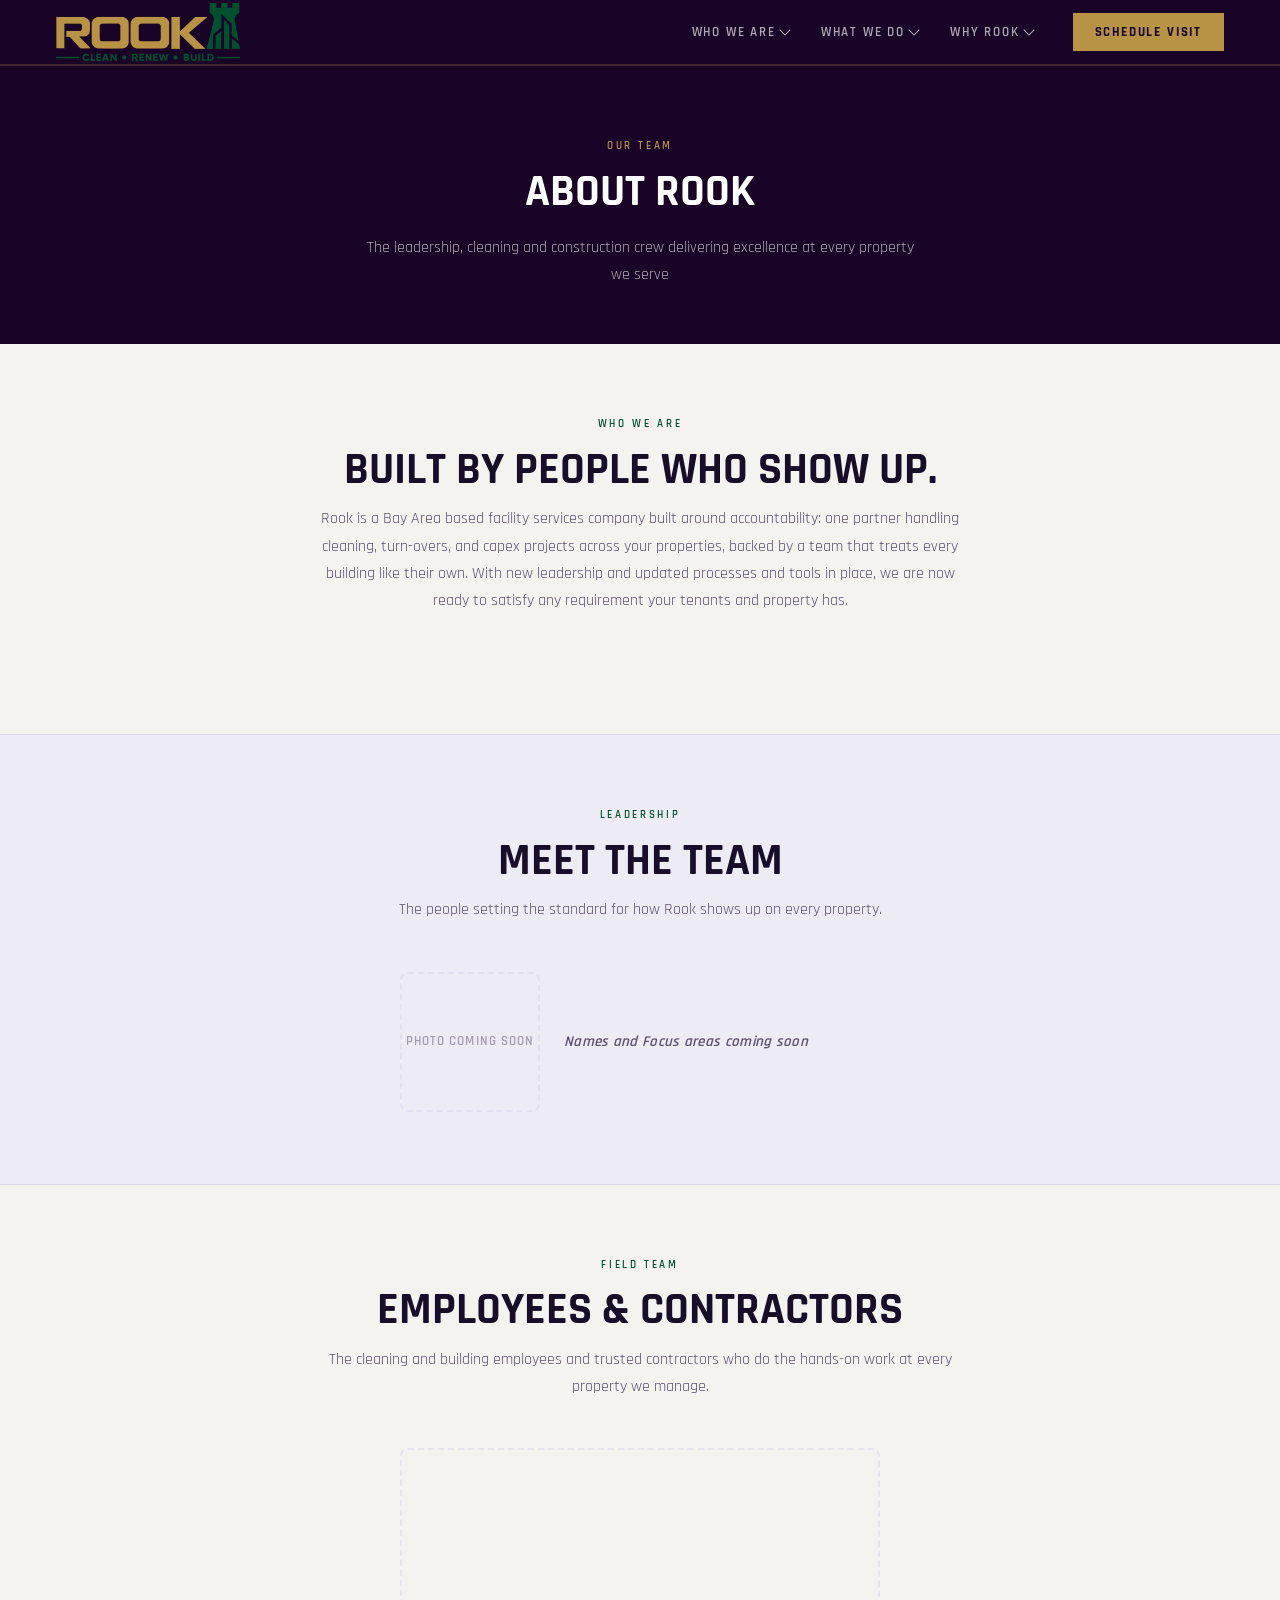
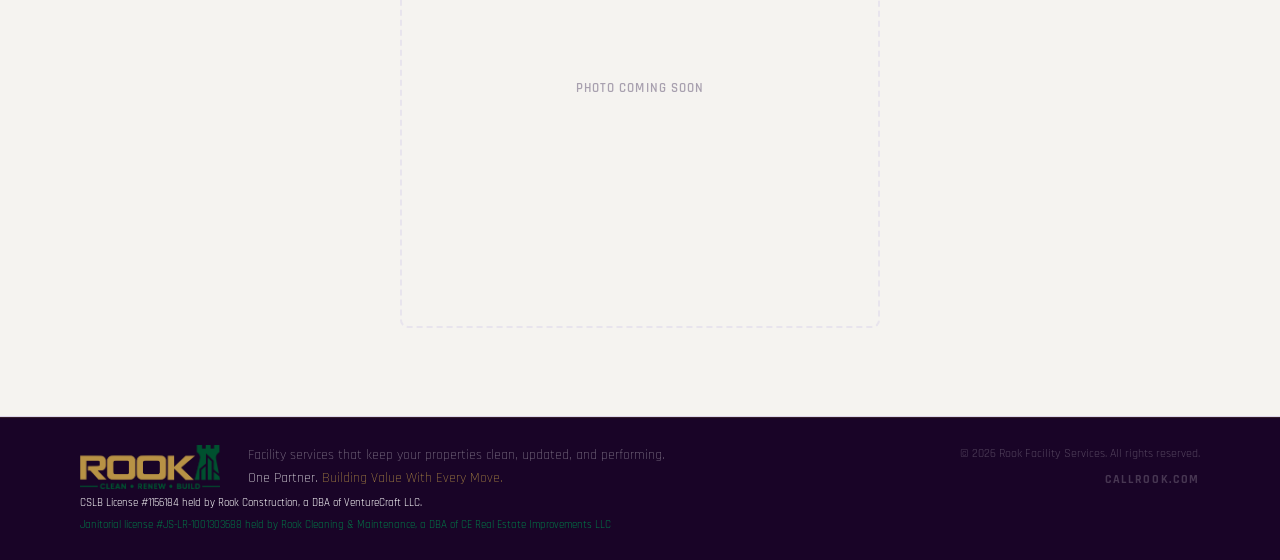
==== commit 70494933: "Update brand palette, logo, calendar crop, and license footer - Recolor raster assets (hero watermar" ====
--- a/about.html
+++ b/about.html
@@ -142,7 +142,8 @@
   </div>
 
   <div class="footer-license" id="license-details">
-    <p><span class="footer-license-white">CSLB License #1156184 held by Rook Construction, a DBA of VentureCraft LLC.</span><span class="footer-license-divider">|</span>Janitorial license #JS-LR-1001303688 held by Rook Cleaning &amp; Maintenance, a DBA of CE Real Estate Improvements LLC</p>
+    <p class="footer-license-white">CSLB License #1156184 held by Rook Construction, a DBA of VentureCraft LLC.</p>
+    <p class="footer-license-green">Janitorial license #JS-LR-1001303688 held by Rook Cleaning &amp; Maintenance, a DBA of CE Real Estate Improvements LLC</p>
   </div>
 </footer>
 
--- a/css/style.css
+++ b/css/style.css
@@ -5,18 +5,18 @@
    TOKENS
    ============================================================ */
 :root {
-  --purple:       #33035A;
-  --purple-deep:  #1F0237;
-  --purple-mid:   #440478;
-  --emerald:      #019649;
-  --emerald-lit:  #01BD5C;
-  --brass:        #FDBC03;
-  --brass-dark:   #DC9F02;
+  --purple:       #240638;
+  --purple-deep:  #190427;
+  --purple-mid:   #360954;
+  --emerald:      #00502F;
+  --emerald-lit:  #007846;
+  --brass:        #B89245;
+  --brass-dark:   #937537;
   /* Richer, more saturated gold for small bold text on white/light
      surfaces — the plain --brass token has very low contrast on white
      (it only reads as "bright" against the dark purple sections), so
      headings that sit on white use this instead to look equally vivid. */
-  --brass-onwhite: #F3A400;
+  --brass-onwhite: #8A6928;
 
   /* Light-mode surfaces */
   --bg:           #F5F3F0;
@@ -56,7 +56,7 @@
   align-items: center;
   justify-content: space-between;
   padding: 0 56px;
-  border-bottom: 2px solid rgba(253,188,3,0.25);
+  border-bottom: 2px solid rgba(184,146,69,0.25);
 }
 
 .nav-logo {
@@ -139,7 +139,7 @@
   left: 0;
   min-width: 170px;
   background: var(--purple-deep);
-  border: 1px solid rgba(253,188,3,0.25);
+  border: 1px solid rgba(184,146,69,0.25);
   border-radius: 6px;
   box-shadow: 0 16px 32px rgba(0,0,0,0.35);
   padding: 8px 0;
@@ -161,7 +161,7 @@
   text-transform: uppercase;
   color: rgba(255,255,255,0.75);
 }
-.nav-dropdown-menu li a:hover { background: rgba(253,188,3,0.1); color: var(--brass); }
+.nav-dropdown-menu li a:hover { background: rgba(184,146,69,0.1); color: var(--brass); }
 
 .nav-cta {
   font-family: 'Rajdhani', sans-serif;
@@ -339,14 +339,14 @@
   letter-spacing: 0.14em;
   text-transform: uppercase;
   color: var(--purple);
-  border: 1px solid rgba(51,3,90,0.3);
+  border: 1px solid rgba(36,6,56,0.3);
   width: 270px;
   text-align: center;
   padding: 13px 0;
   border-radius: 3px;
   transition: color 0.2s, border-color 0.2s;
 }
-.btn-ghost:hover { color: var(--purple-deep); border-color: rgba(51,3,90,0.6); }
+.btn-ghost:hover { color: var(--purple-deep); border-color: rgba(36,6,56,0.6); }
 
 .hero-actions-right {
   display: flex;
@@ -397,7 +397,7 @@
   z-index: 0;
   pointer-events: none;
   opacity: 0.09;
-  filter: drop-shadow(6px 8px 0 rgba(51,3,90,0.35)) drop-shadow(24px 32px 22px rgba(51,3,90,0.3));
+  filter: drop-shadow(6px 8px 0 rgba(36,6,56,0.35)) drop-shadow(24px 32px 22px rgba(36,6,56,0.3));
 }
 .hero-right-wordmark-shadow {
   transform: translate(calc(-50% + 40px), 52px);
@@ -480,7 +480,7 @@
   pointer-events: none;
   user-select: none;
   transition: opacity 0.3s;
-  color: rgba(51,3,90,0.07);
+  color: rgba(36,6,56,0.07);
   z-index: 0;
 }
 
@@ -909,10 +909,10 @@
 .calendar-embed iframe {
   display: block;
   width: 100%;
-  margin-top: -260px;
+  margin-top: -160px;
 }
 .calendar-frame-wrap {
-  height: 965px;
+  height: 850px;
   overflow: hidden;
   border-radius: 6px;
 }
@@ -1007,7 +1007,7 @@
    ============================================================ */
 footer {
   background: var(--purple-deep);
-  border-top: 1px solid rgba(253,188,3,0.18);
+  border-top: 1px solid rgba(184,146,69,0.18);
   padding: 26px 80px;
 }
 
@@ -1061,15 +1061,10 @@
 .footer-license p {
   font-size: 11px;
   line-height: 1.6;
-  max-width: 640px;
-  color: var(--emerald-lit);
+  max-width: 680px;
 }
 .footer-license-white { color: #fff; }
-.footer-license-divider {
-  color: var(--brass);
-  font-weight: 800;
-  margin: 0 8px;
-}
+.footer-license-green { color: var(--emerald-lit); margin-top: 4px; }
 
 .footer-badge {
   font-family: 'Rajdhani', sans-serif;
@@ -1132,7 +1127,7 @@
   right: 0;
   height: auto;
   background: var(--purple-deep);
-  border-bottom: 2px solid rgba(253,188,3,0.2);
+  border-bottom: 2px solid rgba(184,146,69,0.2);
   z-index: 199;
   padding: 0;
   max-height: 0;
@@ -1286,7 +1281,7 @@
   .testimonial-dots { bottom: 4px; }
   .value-desc { white-space: normal; }
   .values-list { grid-template-columns: 1fr; grid-auto-flow: row; }
-  .footer-license p { white-space: normal; font-size: 12px; }
+  .footer-license p { font-size: 12px; }
 
   .estimate-top-grid { grid-template-columns: 1fr; gap: 24px; }
   .quote-form { padding: 32px 20px; }
